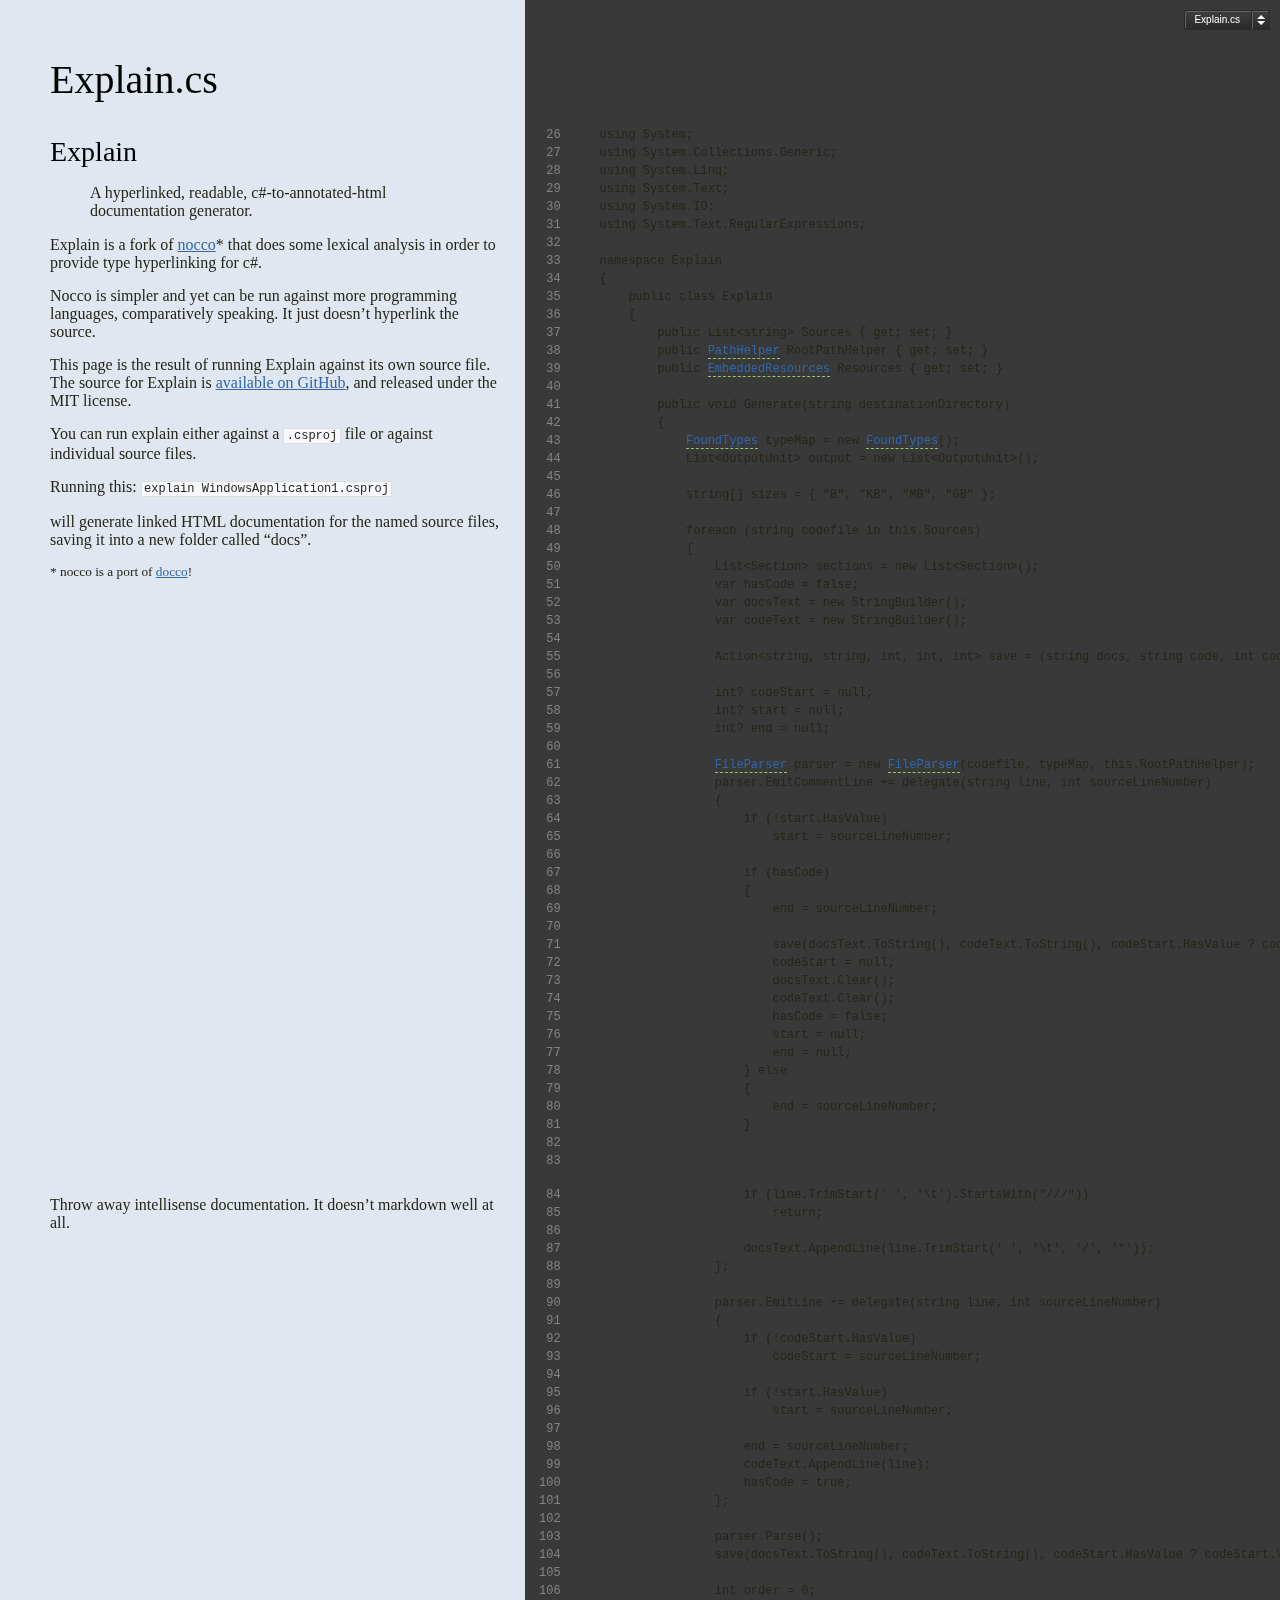
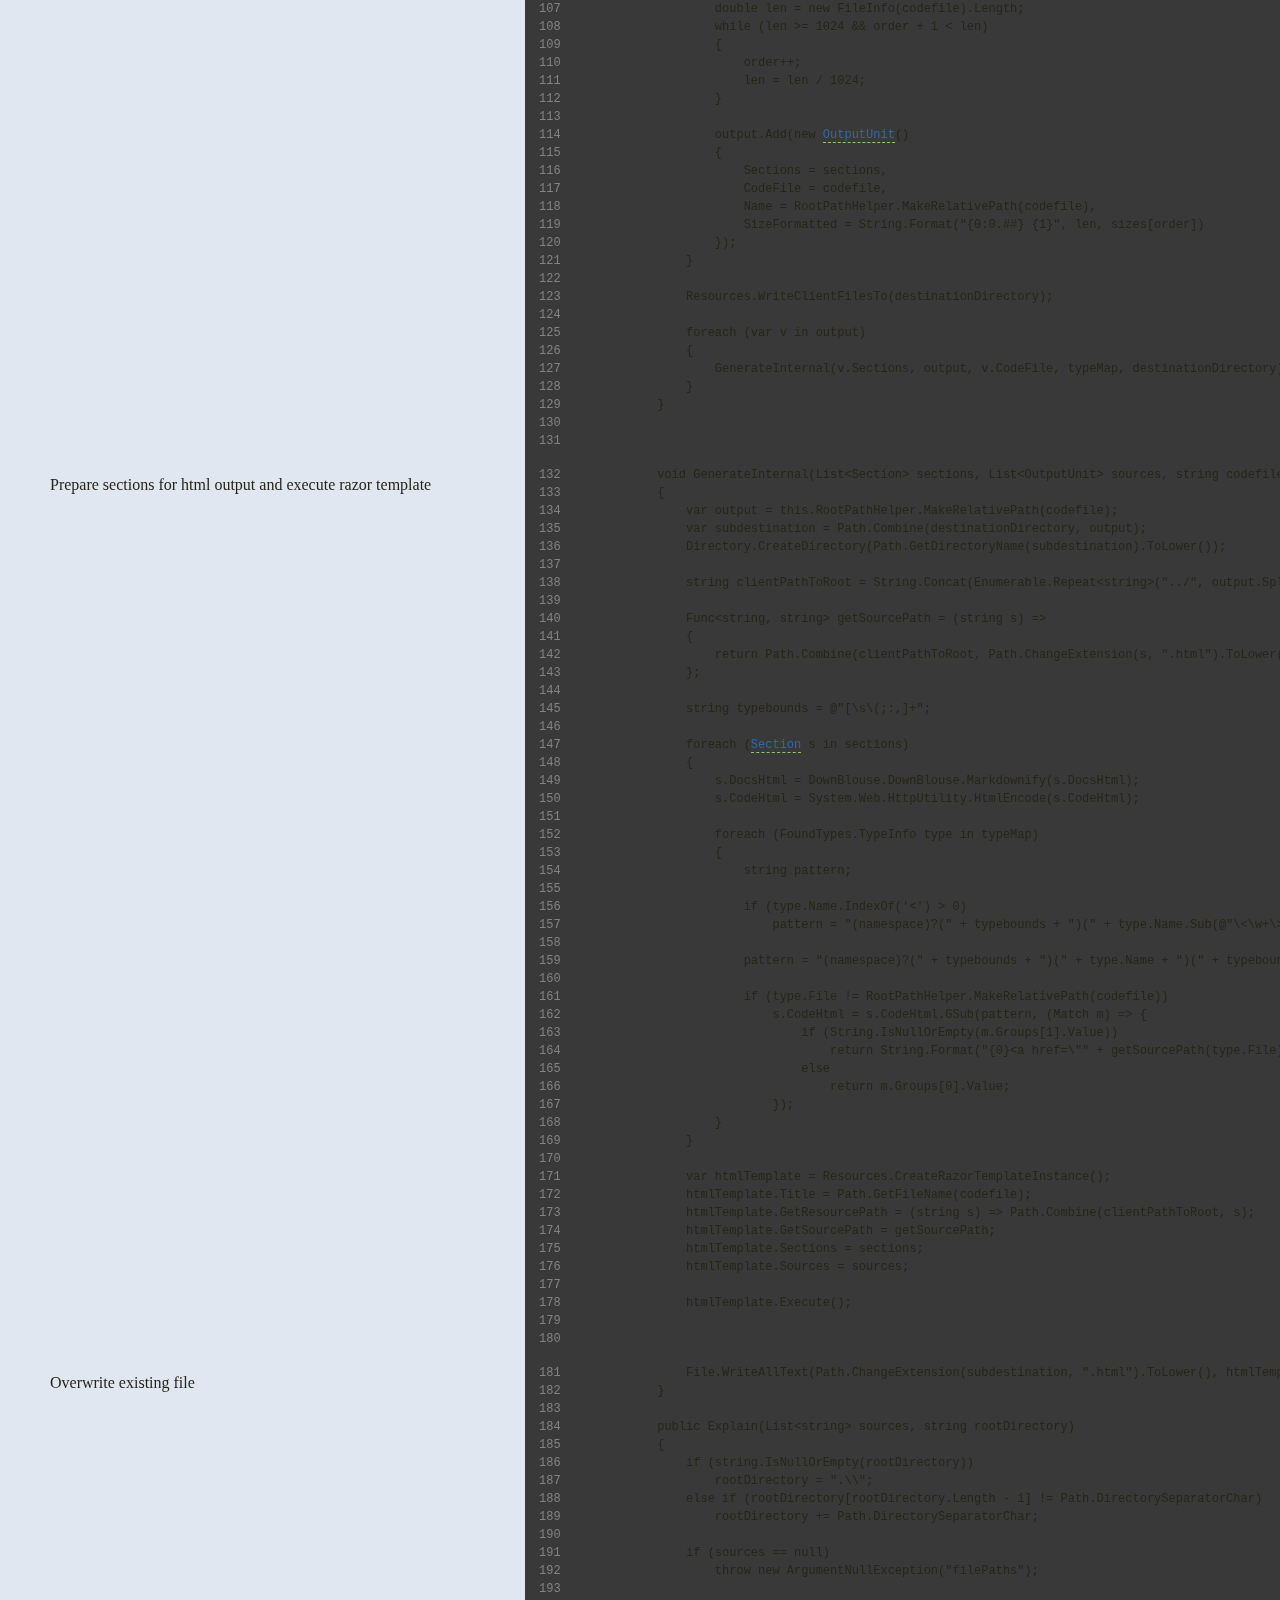
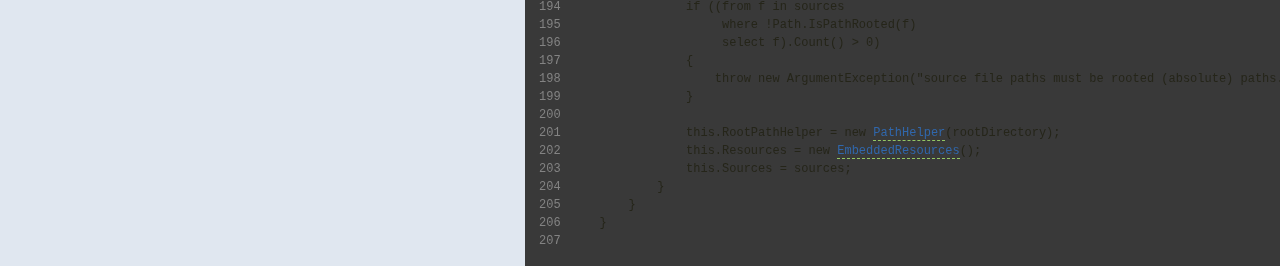
==== index.html @ 40a2d960 "rename myself in last commit" ====
<!DOCTYPE html />
<html>
<head>
	<title>Explain.cs</title>
	<meta http-equiv="content-type" content="text/html; charset=UTF-8" />
	<link href="explain.css" rel="stylesheet" media="all" type="text/css" />
	<script src="prettify.js" type="text/javascript"></script>
</head>
<body onload="prettyPrint()">
	<div id="container">
		<div id="background"></div>
			<div id="sources" class="dd">
				Explain.cs
                <div class="ddbtn"></div>
                <header></header>
                <nav>
                    <table border="0" cellspacing="0">
							<tr>
                                <td class="size">8.35 KB</td>
                                <td><a class="source" href="explain.html">
								    Explain.cs
							    </a></td>
                            </tr>
							<tr>
                                <td class="size">37.19 KB</td>
                                <td><a class="source" href="extensions/stringregexextensions.html">
								    Extensions\StringRegexExtensions.cs
							    </a></td>
                            </tr>
							<tr>
                                <td class="size">12.34 KB</td>
                                <td><a class="source" href="parser,lexer.html">
								    Parser,Lexer.cs
							    </a></td>
                            </tr>
							<tr>
                                <td class="size">898 B</td>
                                <td><a class="source" href="pathhelper.html">
								    PathHelper.cs
							    </a></td>
                            </tr>
							<tr>
                                <td class="size">3.16 KB</td>
                                <td><a class="source" href="program.html">
								    Program.cs
							    </a></td>
                            </tr>
							<tr>
                                <td class="size">1.46 KB</td>
                                <td><a class="source" href="properties/assemblyinfo.html">
								    Properties\AssemblyInfo.cs
							    </a></td>
                            </tr>
							<tr>
                                <td class="size">3.79 KB</td>
                                <td><a class="source" href="embeddedresources.html">
								    EmbeddedResources.cs
							    </a></td>
                            </tr>
							<tr>
                                <td class="size">506 B</td>
                                <td><a class="source" href="section.html">
								    Section.cs
							    </a></td>
                            </tr>
							<tr>
                                <td class="size">1.05 KB</td>
                                <td><a class="source" href="templatebase.html">
								    TemplateBase.cs
							    </a></td>
                            </tr>
							<tr>
                                <td class="size">1.3 KB</td>
                                <td><a class="source" href="typemap.html">
								    TypeMap.cs
							    </a></td>
                            </tr>
                    </table>
				</nav>
			</div>
		<table cellpadding="0" cellspacing="0">
			<thead>
				<tr>
					<th class="docs">
						<h1>Explain.cs</h1>
					</th>
                    <th class="lines"></th>
					<th class="code">&nbsp;</th>
				</tr>
			</thead>
			<tbody>
					<tr id="section_1">
						<td class="docs">
							<div class="pilwrap">
								<a class="pilcrow" href="#section_1">&#182;</a>
							</div>
							<h2>Explain</h2>
<blockquote>
<p>A hyperlinked, readable, c#-to-annotated-html documentation generator.</p>
</blockquote>
<p>Explain is a fork of <a href="http://dontangg.github.com/nocco/">nocco</a>* that does some lexical analysis in order to provide type hyperlinking for c#.</p>

<p>Nocco is simpler and yet can be run against more programming languages, comparatively speaking. It just doesn&rsquo;t hyperlink the source.</p>

<p>This page is the result of running Explain against its own source file. The source for Explain is <a href="https://github.com/brandonc/explain">available on GitHub</a>, and released under the MIT license.</p>

<p>You can run explain either against a <code>.csproj</code> file or against individual source files.</p>

<p>Running this: <code>explain WindowsApplication1.csproj</code></p>

<p>will generate linked HTML documentation for the named source files, saving it into a new folder called &ldquo;docs&rdquo;.</p>

<p><small>* nocco is a port of <a href="http://jashkenas.github.com/docco/">docco</a>!</small></p>

						</td>
                        <td class="lines">
26<br />
27<br />
28<br />
29<br />
30<br />
31<br />
32<br />
33<br />
34<br />
35<br />
36<br />
37<br />
38<br />
39<br />
40<br />
41<br />
42<br />
43<br />
44<br />
45<br />
46<br />
47<br />
48<br />
49<br />
50<br />
51<br />
52<br />
53<br />
54<br />
55<br />
56<br />
57<br />
58<br />
59<br />
60<br />
61<br />
62<br />
63<br />
64<br />
65<br />
66<br />
67<br />
68<br />
69<br />
70<br />
71<br />
72<br />
73<br />
74<br />
75<br />
76<br />
77<br />
78<br />
79<br />
80<br />
81<br />
82<br />
83<br />
                        </td>
						<td class="code">
							<pre><code class='prettyprint'>using System;
using System.Collections.Generic;
using System.Linq;
using System.Text;
using System.IO;
using System.Text.RegularExpressions;

namespace Explain
{
    public class Explain
    {
        public List&lt;string&gt; Sources { get; set; }
        public <a href="pathhelper.html">PathHelper</a> RootPathHelper { get; set; }
        public <a href="embeddedresources.html">EmbeddedResources</a> Resources { get; set; }

        public void Generate(string destinationDirectory)
        {
            <a href="typemap.html">FoundTypes</a> typeMap = new <a href="typemap.html">FoundTypes</a>();
            List&lt;OutputUnit&gt; output = new List&lt;OutputUnit&gt;();

            string[] sizes = { &quot;B&quot;, &quot;KB&quot;, &quot;MB&quot;, &quot;GB&quot; };

            foreach (string codefile in this.Sources)
            {
                List&lt;Section&gt; sections = new List&lt;Section&gt;();
                var hasCode = false;
                var docsText = new StringBuilder();
                var codeText = new StringBuilder();

                Action&lt;string, string, int, int, int&gt; save = (string docs, string code, int codeStartLine, int s, int e) =&gt; sections.Add(new <a href="section.html">Section</a>() { DocsHtml = docs, CodeHtml = code, CodeStartLine = codeStartLine, StartLine = s, EndLine = e });

                int? codeStart = null;
                int? start = null;
                int? end = null;

                <a href="parser,lexer.html">FileParser</a> parser = new <a href="parser,lexer.html">FileParser</a>(codefile, typeMap, this.RootPathHelper);
                parser.EmitCommentLine += delegate(string line, int sourceLineNumber)
                {
                    if (!start.HasValue)
                        start = sourceLineNumber;

                    if (hasCode)
                    {
                        end = sourceLineNumber;

                        save(docsText.ToString(), codeText.ToString(), codeStart.HasValue ? codeStart.Value : 1, start.Value, end.Value);
                        codeStart = null;
                        docsText.Clear();
                        codeText.Clear();
                        hasCode = false;
                        start = null;
                        end = null;
                    } else
                    {
                        end = sourceLineNumber;
                    }

</code></pre>
						</td>
					</tr>
					<tr id="section_2">
						<td class="docs">
							<div class="pilwrap">
								<a class="pilcrow" href="#section_2">&#182;</a>
							</div>
							<p>Throw away intellisense documentation. It doesn&rsquo;t markdown well at all.</p>

						</td>
                        <td class="lines">
84<br />
85<br />
86<br />
87<br />
88<br />
89<br />
90<br />
91<br />
92<br />
93<br />
94<br />
95<br />
96<br />
97<br />
98<br />
99<br />
100<br />
101<br />
102<br />
103<br />
104<br />
105<br />
106<br />
107<br />
108<br />
109<br />
110<br />
111<br />
112<br />
113<br />
114<br />
115<br />
116<br />
117<br />
118<br />
119<br />
120<br />
121<br />
122<br />
123<br />
124<br />
125<br />
126<br />
127<br />
128<br />
129<br />
130<br />
131<br />
                        </td>
						<td class="code">
							<pre><code class='prettyprint'>                    if (line.TrimStart(&#39; &#39;, &#39;\t&#39;).StartsWith(&quot;///&quot;))
                        return;

                    docsText.AppendLine(line.TrimStart(&#39; &#39;, &#39;\t&#39;, &#39;/&#39;, &#39;*&#39;));
                };

                parser.EmitLine += delegate(string line, int sourceLineNumber)
                {
                    if (!codeStart.HasValue)
                        codeStart = sourceLineNumber;

                    if (!start.HasValue)
                        start = sourceLineNumber;

                    end = sourceLineNumber;
                    codeText.AppendLine(line);
                    hasCode = true;
                };

                parser.Parse();
                save(docsText.ToString(), codeText.ToString(), codeStart.HasValue ? codeStart.Value : 0, start.Value, end.Value);

                int order = 0;
                double len = new FileInfo(codefile).Length;
                while (len &gt;= 1024 &amp;&amp; order + 1 &lt; len)
                {
                    order++;
                    len = len / 1024;
                }

                output.Add(new <a href="section.html">OutputUnit</a>()
                {
                    Sections = sections,
                    CodeFile = codefile,
                    Name = RootPathHelper.MakeRelativePath(codefile),
                    SizeFormatted = String.Format(&quot;{0:0.##} {1}&quot;, len, sizes[order])
                });
            }

            Resources.WriteClientFilesTo(destinationDirectory);

            foreach (var v in output)
            {
                GenerateInternal(v.Sections, output, v.CodeFile, typeMap, destinationDirectory);
            }
        }

</code></pre>
						</td>
					</tr>
					<tr id="section_3">
						<td class="docs">
							<div class="pilwrap">
								<a class="pilcrow" href="#section_3">&#182;</a>
							</div>
							<p>Prepare sections for html output and execute razor template</p>

						</td>
                        <td class="lines">
132<br />
133<br />
134<br />
135<br />
136<br />
137<br />
138<br />
139<br />
140<br />
141<br />
142<br />
143<br />
144<br />
145<br />
146<br />
147<br />
148<br />
149<br />
150<br />
151<br />
152<br />
153<br />
154<br />
155<br />
156<br />
157<br />
158<br />
159<br />
160<br />
161<br />
162<br />
163<br />
164<br />
165<br />
166<br />
167<br />
168<br />
169<br />
170<br />
171<br />
172<br />
173<br />
174<br />
175<br />
176<br />
177<br />
178<br />
179<br />
180<br />
                        </td>
						<td class="code">
							<pre><code class='prettyprint'>        void GenerateInternal(List&lt;Section&gt; sections, List&lt;OutputUnit&gt; sources, string codefile, <a href="typemap.html">FoundTypes</a> typeMap, string destinationDirectory)
        {
            var output = this.RootPathHelper.MakeRelativePath(codefile);
            var subdestination = Path.Combine(destinationDirectory, output);
            Directory.CreateDirectory(Path.GetDirectoryName(subdestination).ToLower());

            string clientPathToRoot = String.Concat(Enumerable.Repeat&lt;string&gt;(&quot;../&quot;, output.Split(Path.DirectorySeparatorChar).Length - 1));

            Func&lt;string, string&gt; getSourcePath = (string s) =&gt;
            {
                return Path.Combine(clientPathToRoot, Path.ChangeExtension(s, &quot;.html&quot;).ToLower()).Replace(Path.DirectorySeparatorChar, &#39;/&#39;);
            };

            string typebounds = @&quot;[\s\(;:,]+&quot;;

            foreach (<a href="section.html">Section</a> s in sections)
            {
                s.DocsHtml = DownBlouse.DownBlouse.Markdownify(s.DocsHtml);
                s.CodeHtml = System.Web.HttpUtility.HtmlEncode(s.CodeHtml);

                foreach (FoundTypes.TypeInfo type in typeMap)
                {
                    string pattern;

                    if (type.Name.IndexOf(&#39;&lt;&#39;) &gt; 0)
                        pattern = &quot;(namespace)?(&quot; + typebounds + &quot;)(&quot; + type.Name.Sub(@&quot;\&lt;\w+\&gt;&quot;, @&quot;&amp;lt;\w+&amp;gt;&quot;) + &quot;)(&quot; + typebounds + &quot;)&quot;;

                    pattern = &quot;(namespace)?(&quot; + typebounds + &quot;)(&quot; + type.Name + &quot;)(&quot; + typebounds + &quot;)&quot;;

                    if (type.File != RootPathHelper.MakeRelativePath(codefile))
                        s.CodeHtml = s.CodeHtml.GSub(pattern, (Match m) =&gt; {
                            if (String.IsNullOrEmpty(m.Groups[1].Value))
                                return String.Format(&quot;{0}&lt;a href=\&quot;&quot; + getSourcePath(type.File) + &quot;\&quot;&gt;{1}&lt;/a&gt;{2}&quot;, m.Groups[2].Value, m.Groups[3].Value, m.Groups[4].Value);
                            else
                                return m.Groups[0].Value;
                        });
                }
            }

            var htmlTemplate = Resources.CreateRazorTemplateInstance();
            htmlTemplate.Title = Path.GetFileName(codefile);
            htmlTemplate.GetResourcePath = (string s) =&gt; Path.Combine(clientPathToRoot, s);
            htmlTemplate.GetSourcePath = getSourcePath;
            htmlTemplate.Sections = sections;
            htmlTemplate.Sources = sources;

            htmlTemplate.Execute();

</code></pre>
						</td>
					</tr>
					<tr id="section_4">
						<td class="docs">
							<div class="pilwrap">
								<a class="pilcrow" href="#section_4">&#182;</a>
							</div>
							<p>Overwrite existing file</p>

						</td>
                        <td class="lines">
181<br />
182<br />
183<br />
184<br />
185<br />
186<br />
187<br />
188<br />
189<br />
190<br />
191<br />
192<br />
193<br />
194<br />
195<br />
196<br />
197<br />
198<br />
199<br />
200<br />
201<br />
202<br />
203<br />
204<br />
205<br />
206<br />
207<br />
                        </td>
						<td class="code">
							<pre><code class='prettyprint'>            File.WriteAllText(Path.ChangeExtension(subdestination, &quot;.html&quot;).ToLower(), htmlTemplate.Buffer.ToString());
        }

        public Explain(List&lt;string&gt; sources, string rootDirectory)
        {
            if (string.IsNullOrEmpty(rootDirectory))
                rootDirectory = &quot;.\\&quot;;
            else if (rootDirectory[rootDirectory.Length - 1] != Path.DirectorySeparatorChar)
                rootDirectory += Path.DirectorySeparatorChar;
            
            if (sources == null)
                throw new ArgumentNullException(&quot;filePaths&quot;);

            if ((from f in sources
                 where !Path.IsPathRooted(f)
                 select f).Count() &gt; 0)
            {
                throw new ArgumentException(&quot;source file paths must be rooted (absolute) paths.&quot;);
            }

            this.RootPathHelper = new <a href="pathhelper.html">PathHelper</a>(rootDirectory);
            this.Resources = new <a href="embeddedresources.html">EmbeddedResources</a>();
            this.Sources = sources;
        }
    }
}

</code></pre>
						</td>
					</tr>
			</tbody>
		</table>
	</div>
</body>
</html>
---- explain.css ----
/*--------------------- Layout and Typography ----------------------------*/
body {
  font-family: 'Bookman Old Style',Georgia,serif;
  font-size: 15px;
  line-height: 22px;
  color: #252519;
  margin: 0; padding: 0;
  background-color: #E0E7F0
}
a { 
  color: #3067ac;
}
a:visited {
  color: #261a3b;
}
  a:visited {
    color: #261a3b;
  }
p {
  margin: 0 0 15px 0;
}
h4, h5, h6 {
  color: #333;
  margin: 6px 0 6px 0;
  font-size: 13px;
}
  h2, h3 {
    margin: 0;
    color: #000;
    font-family: 'Droid Serif', Georgia, serif;
    font-size: 28px;
    line-height: 32px;
    font-weight: normal;
  }
    h1 {
      margin-top: 40px;
      margin-bottom: 15px;
      color: #000;
      font-family: 'Droid Serif', Georgia, serif;
      font-size: 40px;
      line-height: 60px;
      font-weight: normal;
    }
#container {
  position: relative;
}
#background {
  position: fixed;
  top: 0; left: 524px; right: 0; bottom: 0;
  background: #393939;
  border-left: 1px solid #e5e5ee;
  z-index: -1;
}
#sources {
    position: fixed;
    top: 10px;
    right: 10px;
}

#sources ul {
    margin: 0;
    padding: 0;
}

#sources li {
    list-style-type: none;
    margin: 0;
}

#sources header {
  width: 100%;
  height: 7px;
  background: transparent url('[data-uri]') no-repeat scroll right 1px;
  position: absolute;
  right: 2px;
  top: 17px;
  z-index: 2;
  display: none;
}

#sources nav {
    position: absolute;
    top: 23px;
    right: -4px;
    background: #2c2c2c;
    margin: 0 auto;
    /* border-radius */
    -webkit-border-radius: 3px;
    -moz-border-radius: 3px;
    border-radius: 3px;
    /* box-shadow */
    -webkit-box-shadow: rgba(0,0,0,0.2) 0px 1px 3px;
    -moz-box-shadow: rgba(0,0,0,0.2) 0px 1px 3px;
    box-shadow: rgba(0,0,0,0.2) 0px 1px 3px;
    border-width: 1px 0 0 1px;
    border-style: solid;
    border-color: #626262;
    z-index: 1; 
}

#sources nav table {
  width: 100%;
  border: solid 4px #4e4e4e;
  -webkit-border-radius: 2px;
  -moz-border-radius: 2px;
  border-radius: 2px;
  font: normal 12px/29px Arial;
}

#sources nav table a {
  color: #cacaca;
  text-decoration: none;
  display: block;
  width: 100%;
  height: 29px;
}

#sources nav tr:hover a {
  color: #fff;
}

#sources nav tr:hover td.size {
  color: #fff;
}

#sources nav tr:first-child td {
  border-top: none;
}

#sources nav td {
  padding: 5px;
  margin: 0;
  border-top: 1px solid #383838;
  vertical-align: bottom;
  padding: 0 10px;
  background: transparent url('[data-uri]') no-repeat scroll right top;
  overflow: hidden;
}

#sources nav td.size {
  font: normal 10px/25px 'Courier New';
  color: #777;
  text-align: right;
  vertical-align: bottom;
  padding: 0 0 0 10px;
  background:url('[data-uri]') no-repeat scroll left top;
  overflow: hidden;
  white-space: nowrap;
}

.dd {
    background-image: url('[data-uri]');
    background-repeat: no-repeat;
    height: 20px;
    padding: 0 30px 0 10px;
    font: normal 10px/20px Arial,sans-serif;
    color: white;
    cursor: pointer; 
}

#sources:hover nav, #sources:hover header {
    display: block !important;
}

.ddbtn {
    width: 19px;
    height: 20px;
    background-image: url('[data-uri]');
    background-repeat: no-repeat;
    margin: 0 0 0 10px;
    position: absolute;
    right: 0;
    top: 0;
}

.dd nav {
    display: none;
}

#jump_to, #jump_page {
  background: #66747B;
  -webkit-box-shadow: 0 0 15px #777; -moz-box-shadow: 0 0 15px #777;
  -webkit-border-bottom-left-radius: 4px; -moz-border-radius-bottomleft: 4px;
  font: 10px sans-serif;
  text-transform: uppercase;
  cursor: pointer;
  text-align: right;
}
#jump_to, #jump_wrapper {
  position: fixed;
  right: 0; top: 0;
  padding: 5px 10px;
}
  #jump_wrapper {
    padding: 0;
    display: none;
  }
    #jump_to:hover #jump_wrapper {
      display: block;
    }
    #jump_page {
      padding: 5px 0 3px;
      margin: 0 0 25px 25px;
    }
      #jump_page .source {
        display: block;
        padding: 5px 10px;
        text-decoration: none;
        border-top: 1px solid #393939;
      }
        #jump_page .source:hover {
          background: #586f8b;
          color: #fff;
        }
        #jump_page .source:first-child {
        }
        #jump_page a {
            color: black;
        }
table td {
  border: 0;
  outline: 0;
}
  td.docs, th.docs {
    max-width: 450px;
    min-width: 450px;
    min-height: 5px;
    padding: 10px 25px 1px 50px;
    overflow-x: hidden;
    vertical-align: top;
    text-align: left;
  }
    .docs pre {
      margin: 15px 0 15px;
      padding-left: 15px;
    }
    .docs p tt, .docs p code {
      background: #f8f8ff;
      border: 1px solid #dedede;
      font-size: 12px;
      padding: 0 0.2em;
    }
    .pilwrap {
      position: relative;
    }
      .pilcrow {
        font: 12px Arial;
        text-decoration: none;
        color: #454545;
        position: absolute;
        top: 6px; left: -20px;
        padding: 1px 2px;
        opacity: 0;
        -webkit-transition: opacity 0.2s linear;
        background: url('[data-uri]') no-repeat scroll 0 0;
        width: 11px;
        height: 11px;
        text-indent: -999px;
      }
        td.docs:hover .pilcrow {
          opacity: 1;
        }
  td.lines {
    width: auto;
    text-align: right;
    font-family: Menlo, Monaco, Consolas, "Lucida Console", monospace;
    font-size: 12px; line-height: 18px;
    color: #838383;
    padding: 0 14px 16px 14px;
    background-color: #393939;
  }
  td.code, th.code {
    padding: 0 15px 16px 25px;
    width: 100%;
    vertical-align: top;
    background: #393939;
  }
  th.lines {
      background-color: #393939;
  }
  td.code a, th.code a 
  {
      text-decoration: none;
      border-bottom: 1px dashed #93C763;
  }
  td.code a:hover, th.code a:hover {
      color: #93C763;
  }
    pre, tt, code {
      font-size: 12px; line-height: 18px;
      font-family: Menlo, Monaco, Consolas, "Lucida Console", monospace;
      margin: 0; padding: 0;
    }

/*---------------------- Prettify Syntax Highlighting -----------------------------*/
/*
 * Derived from einaros's Sons of Obsidian theme at
 * http://studiostyl.es/schemes/son-of-obsidian by
 * Alex Ford of CodeTunnel:
 * http://CodeTunnel.com/blog/post/71/google-code-prettify-obsidian-theme
 */

.str
{
    color: #EC7600;
}
.kwd
{
    color: #93C763;
}
.com
{
    color: #66747B;
}
.typ
{
    color: #678CB1;
}
.lit
{
    color: #FACD22;
}
.pun
{
    color: #F1F2F3;
}
.pln
{
    color: #F1F2F3;
}
.tag
{
    color: #8AC763;
}
.atn
{
    color: #E0E2E4;
}
.atv
{
    color: #EC7600;
}
.dec
{
    color: purple;
}
pre.prettyprint
{
    border: 0px solid #888;
}
ol.linenums
{
    margin-top: 0;
    margin-bottom: 0;
}
.prettyprint {
    background: #393939;
}
li.L0, li.L1, li.L2, li.L3, li.L4, li.L5, li.L6, li.L7, li.L8, li.L9
{
    color: #555;
}
li.L1, li.L3, li.L5, li.L7, li.L9 {
    background: #111;
}
@media print
{
    .str
    {
        color: #060;
    }
    .kwd
    {
        color: #006;
        font-weight: bold;
    }
    .com
    {
        color: #600;
        font-style: italic;
    }
    .typ
    {
        color: #404;
        font-weight: bold;
    }
    .lit
    {
        color: #044;
    }
    .pun
    {
        color: #440;
    }
    .pln
    {
        color: #000;
    }
    .tag
    {
        color: #006;
        font-weight: bold;
    }
    .atn
    {
        color: #404;
    }
    .atv
    {
        color: #060;
    }
}
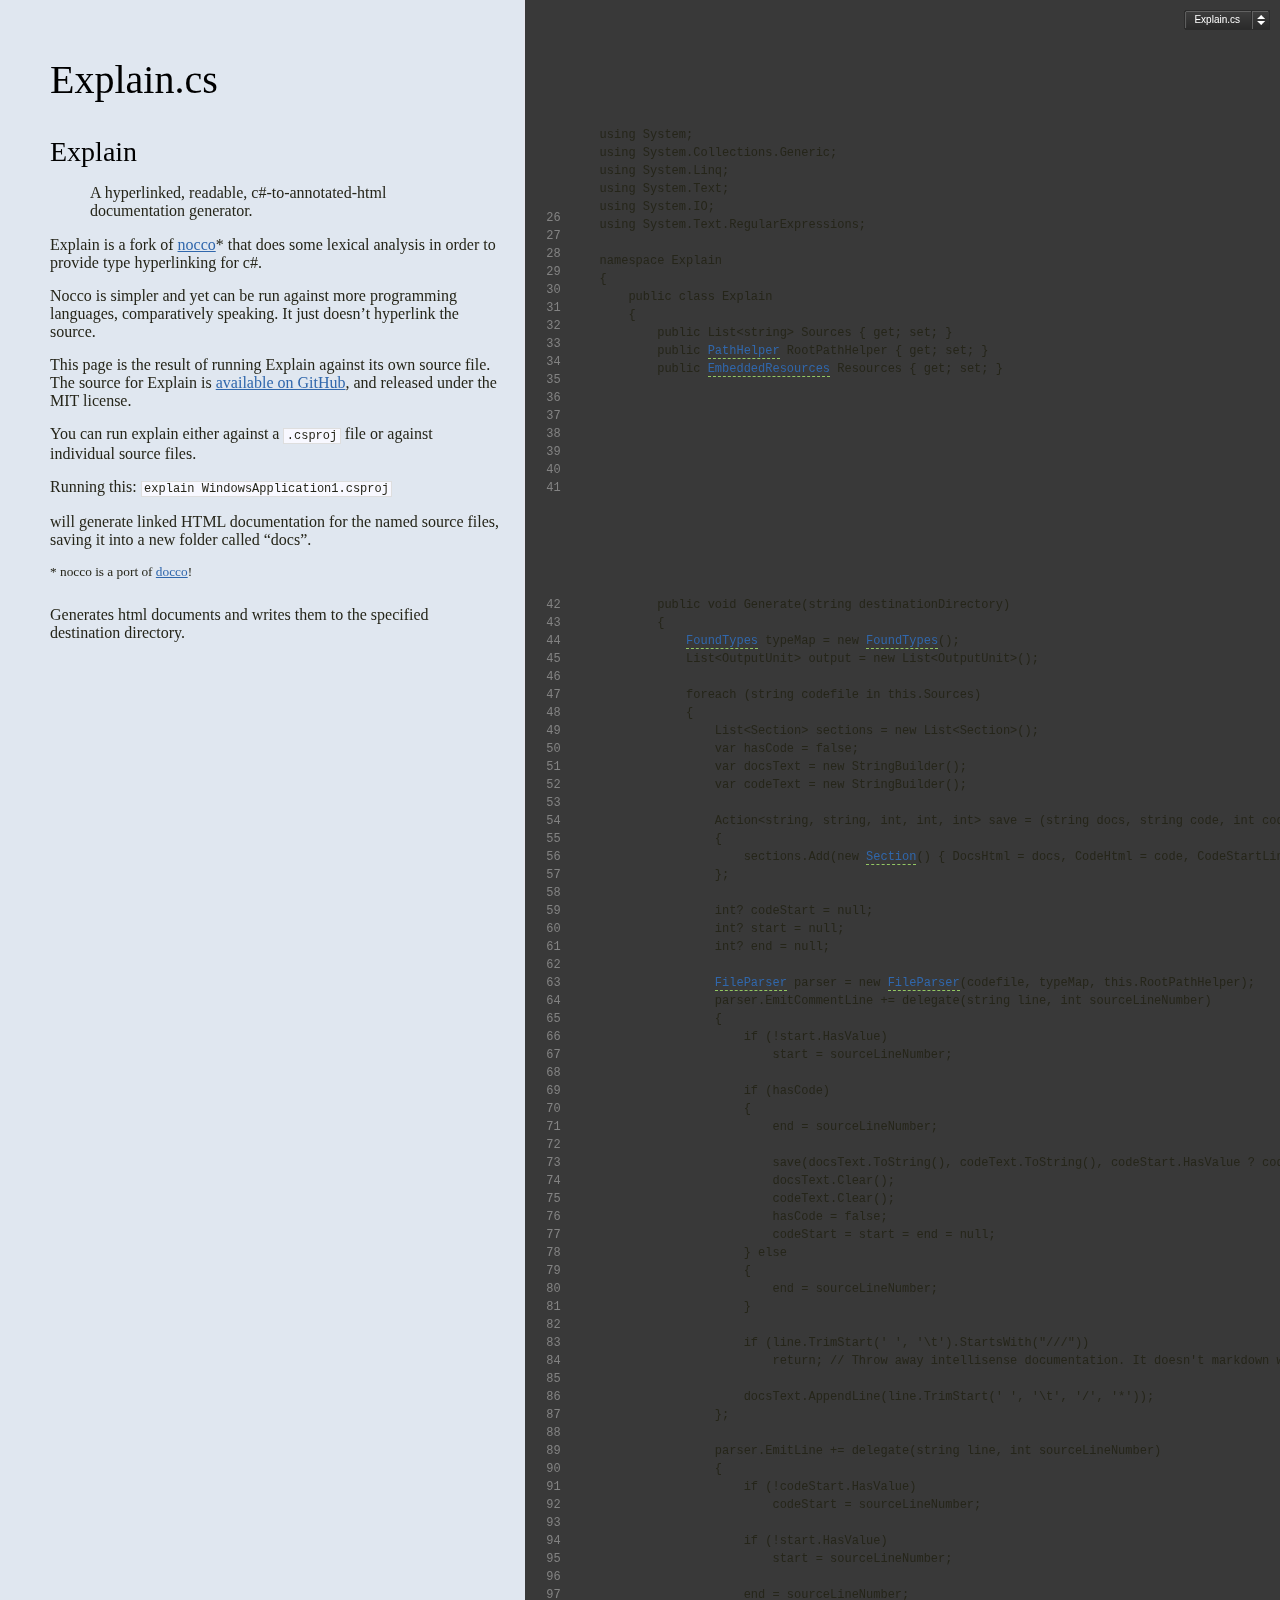
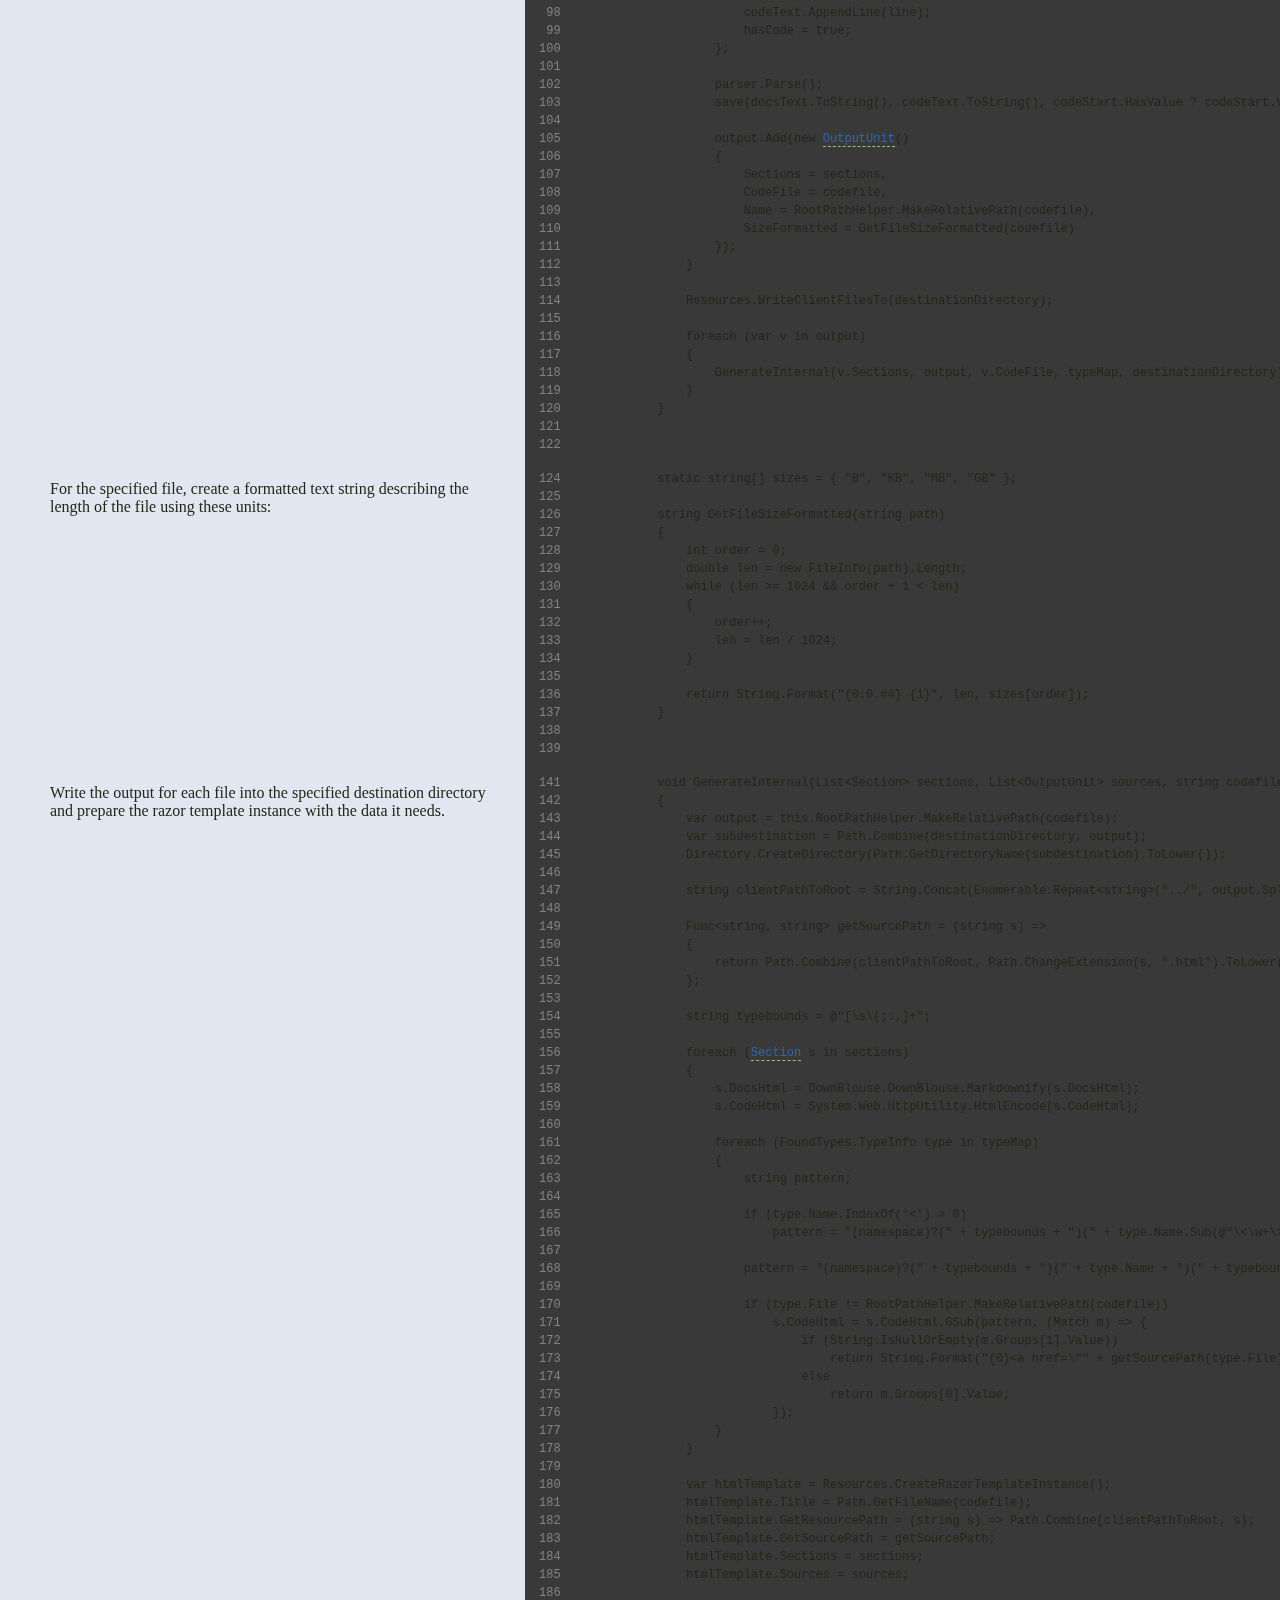
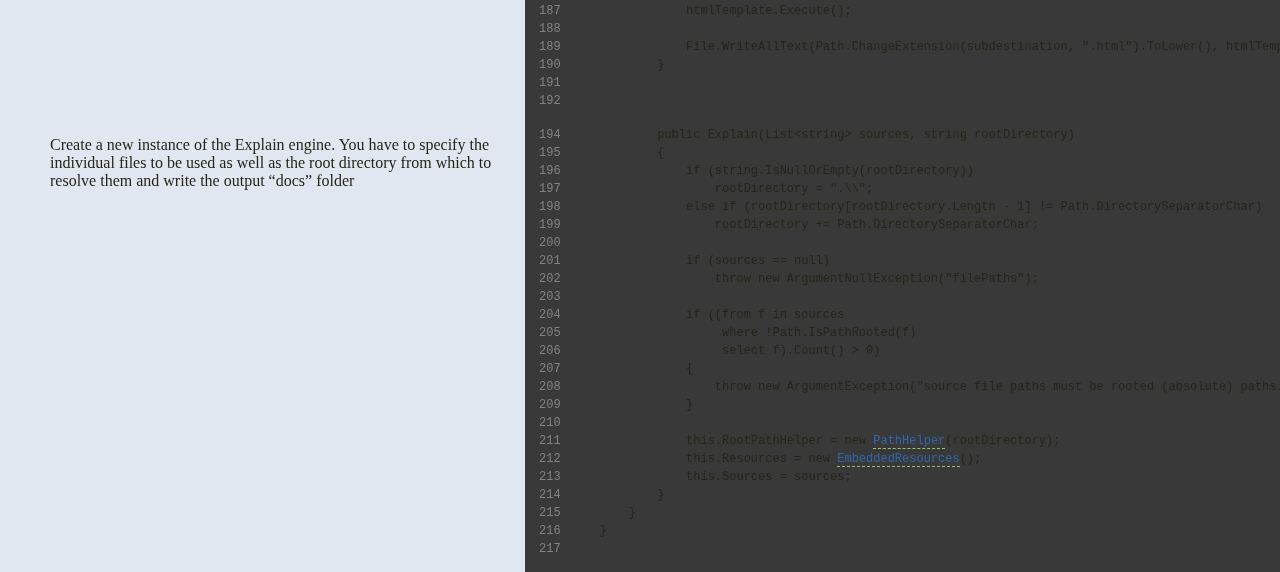
==== commit c6075fd8: "redoc source" ====
--- a/index.html
+++ b/index.html
@@ -16,7 +16,7 @@
                 <nav>
                     <table border="0" cellspacing="0">
 							<tr>
-                                <td class="size">8.35 KB</td>
+                                <td class="size">8.92 KB</td>
                                 <td><a class="source" href="explain.html">
 								    Explain.cs
 							    </a></td>
@@ -28,19 +28,25 @@
 							    </a></td>
                             </tr>
 							<tr>
-                                <td class="size">12.34 KB</td>
+                                <td class="size">1.76 KB</td>
+                                <td><a class="source" href="foundtypes.html">
+								    FoundTypes.cs
+							    </a></td>
+                            </tr>
+							<tr>
+                                <td class="size">12.6 KB</td>
                                 <td><a class="source" href="parser,lexer.html">
 								    Parser,Lexer.cs
 							    </a></td>
                             </tr>
 							<tr>
-                                <td class="size">898 B</td>
+                                <td class="size">1.02 KB</td>
                                 <td><a class="source" href="pathhelper.html">
 								    PathHelper.cs
 							    </a></td>
                             </tr>
 							<tr>
-                                <td class="size">3.16 KB</td>
+                                <td class="size">3.27 KB</td>
                                 <td><a class="source" href="program.html">
 								    Program.cs
 							    </a></td>
@@ -52,27 +58,21 @@
 							    </a></td>
                             </tr>
 							<tr>
-                                <td class="size">3.79 KB</td>
+                                <td class="size">4.17 KB</td>
                                 <td><a class="source" href="embeddedresources.html">
 								    EmbeddedResources.cs
 							    </a></td>
                             </tr>
 							<tr>
-                                <td class="size">506 B</td>
+                                <td class="size">645 B</td>
                                 <td><a class="source" href="section.html">
 								    Section.cs
 							    </a></td>
                             </tr>
 							<tr>
-                                <td class="size">1.05 KB</td>
+                                <td class="size">1.19 KB</td>
                                 <td><a class="source" href="templatebase.html">
 								    TemplateBase.cs
-							    </a></td>
-                            </tr>
-							<tr>
-                                <td class="size">1.3 KB</td>
-                                <td><a class="source" href="typemap.html">
-								    TypeMap.cs
 							    </a></td>
                             </tr>
                     </table>
@@ -130,6 +130,35 @@
 39<br />
 40<br />
 41<br />
+                        </td>
+						<td class="code">
+							<pre><code class='prettyprint'>using System;
+using System.Collections.Generic;
+using System.Linq;
+using System.Text;
+using System.IO;
+using System.Text.RegularExpressions;
+
+namespace Explain
+{
+    public class Explain
+    {
+        public List&lt;string&gt; Sources { get; set; }
+        public <a href="pathhelper.html">PathHelper</a> RootPathHelper { get; set; }
+        public <a href="embeddedresources.html">EmbeddedResources</a> Resources { get; set; }
+
+</code></pre>
+						</td>
+					</tr>
+					<tr id="section_2">
+						<td class="docs">
+							<div class="pilwrap">
+								<a class="pilcrow" href="#section_2">&#182;</a>
+							</div>
+							<p>Generates html documents and writes them to the specified destination directory.</p>
+
+						</td>
+                        <td class="lines">
 42<br />
 43<br />
 44<br />
@@ -172,77 +201,6 @@
 81<br />
 82<br />
 83<br />
-                        </td>
-						<td class="code">
-							<pre><code class='prettyprint'>using System;
-using System.Collections.Generic;
-using System.Linq;
-using System.Text;
-using System.IO;
-using System.Text.RegularExpressions;
-
-namespace Explain
-{
-    public class Explain
-    {
-        public List&lt;string&gt; Sources { get; set; }
-        public <a href="pathhelper.html">PathHelper</a> RootPathHelper { get; set; }
-        public <a href="embeddedresources.html">EmbeddedResources</a> Resources { get; set; }
-
-        public void Generate(string destinationDirectory)
-        {
-            <a href="typemap.html">FoundTypes</a> typeMap = new <a href="typemap.html">FoundTypes</a>();
-            List&lt;OutputUnit&gt; output = new List&lt;OutputUnit&gt;();
-
-            string[] sizes = { &quot;B&quot;, &quot;KB&quot;, &quot;MB&quot;, &quot;GB&quot; };
-
-            foreach (string codefile in this.Sources)
-            {
-                List&lt;Section&gt; sections = new List&lt;Section&gt;();
-                var hasCode = false;
-                var docsText = new StringBuilder();
-                var codeText = new StringBuilder();
-
-                Action&lt;string, string, int, int, int&gt; save = (string docs, string code, int codeStartLine, int s, int e) =&gt; sections.Add(new <a href="section.html">Section</a>() { DocsHtml = docs, CodeHtml = code, CodeStartLine = codeStartLine, StartLine = s, EndLine = e });
-
-                int? codeStart = null;
-                int? start = null;
-                int? end = null;
-
-                <a href="parser,lexer.html">FileParser</a> parser = new <a href="parser,lexer.html">FileParser</a>(codefile, typeMap, this.RootPathHelper);
-                parser.EmitCommentLine += delegate(string line, int sourceLineNumber)
-                {
-                    if (!start.HasValue)
-                        start = sourceLineNumber;
-
-                    if (hasCode)
-                    {
-                        end = sourceLineNumber;
-
-                        save(docsText.ToString(), codeText.ToString(), codeStart.HasValue ? codeStart.Value : 1, start.Value, end.Value);
-                        codeStart = null;
-                        docsText.Clear();
-                        codeText.Clear();
-                        hasCode = false;
-                        start = null;
-                        end = null;
-                    } else
-                    {
-                        end = sourceLineNumber;
-                    }
-
-</code></pre>
-						</td>
-					</tr>
-					<tr id="section_2">
-						<td class="docs">
-							<div class="pilwrap">
-								<a class="pilcrow" href="#section_2">&#182;</a>
-							</div>
-							<p>Throw away intellisense documentation. It doesn&rsquo;t markdown well at all.</p>
-
-						</td>
-                        <td class="lines">
 84<br />
 85<br />
 86<br />
@@ -282,7 +240,101 @@
 120<br />
 121<br />
 122<br />
-123<br />
+                        </td>
+						<td class="code">
+							<pre><code class='prettyprint'>        public void Generate(string destinationDirectory)
+        {
+            <a href="foundtypes.html">FoundTypes</a> typeMap = new <a href="foundtypes.html">FoundTypes</a>();
+            List&lt;OutputUnit&gt; output = new List&lt;OutputUnit&gt;();
+
+            foreach (string codefile in this.Sources)
+            {
+                List&lt;Section&gt; sections = new List&lt;Section&gt;();
+                var hasCode = false;
+                var docsText = new StringBuilder();
+                var codeText = new StringBuilder();
+
+                Action&lt;string, string, int, int, int&gt; save = (string docs, string code, int codeStartLine, int s, int e) =&gt;
+                {
+                    sections.Add(new <a href="section.html">Section</a>() { DocsHtml = docs, CodeHtml = code, CodeStartLine = codeStartLine, StartLine = s, EndLine = e });
+                };
+
+                int? codeStart = null;
+                int? start = null;
+                int? end = null;
+
+                <a href="parser,lexer.html">FileParser</a> parser = new <a href="parser,lexer.html">FileParser</a>(codefile, typeMap, this.RootPathHelper);
+                parser.EmitCommentLine += delegate(string line, int sourceLineNumber)
+                {
+                    if (!start.HasValue)
+                        start = sourceLineNumber;
+
+                    if (hasCode)
+                    {
+                        end = sourceLineNumber;
+
+                        save(docsText.ToString(), codeText.ToString(), codeStart.HasValue ? codeStart.Value : 1, start.Value, end.Value);
+                        docsText.Clear();
+                        codeText.Clear();
+                        hasCode = false;
+                        codeStart = start = end = null;
+                    } else
+                    {
+                        end = sourceLineNumber;
+                    }
+
+                    if (line.TrimStart(&#39; &#39;, &#39;\t&#39;).StartsWith(&quot;///&quot;))
+                        return; // Throw away intellisense documentation. It doesn&#39;t markdown well at all.
+
+                    docsText.AppendLine(line.TrimStart(&#39; &#39;, &#39;\t&#39;, &#39;/&#39;, &#39;*&#39;));
+                };
+
+                parser.EmitLine += delegate(string line, int sourceLineNumber)
+                {
+                    if (!codeStart.HasValue)
+                        codeStart = sourceLineNumber;
+
+                    if (!start.HasValue)
+                        start = sourceLineNumber;
+
+                    end = sourceLineNumber;
+                    codeText.AppendLine(line);
+                    hasCode = true;
+                };
+
+                parser.Parse();
+                save(docsText.ToString(), codeText.ToString(), codeStart.HasValue ? codeStart.Value : 0, start.Value, end.Value);
+
+                output.Add(new <a href="section.html">OutputUnit</a>()
+                {
+                    Sections = sections,
+                    CodeFile = codefile,
+                    Name = RootPathHelper.MakeRelativePath(codefile),
+                    SizeFormatted = GetFileSizeFormatted(codefile)
+                });
+            }
+
+            Resources.WriteClientFilesTo(destinationDirectory);
+
+            foreach (var v in output)
+            {
+                GenerateInternal(v.Sections, output, v.CodeFile, typeMap, destinationDirectory);
+            }
+        }
+
+</code></pre>
+						</td>
+					</tr>
+					<tr id="section_3">
+						<td class="docs">
+							<div class="pilwrap">
+								<a class="pilcrow" href="#section_3">&#182;</a>
+							</div>
+							<p>For the specified file, create a formatted text string describing the
+length of the file using these units:</p>
+
+						</td>
+                        <td class="lines">
 124<br />
 125<br />
 126<br />
@@ -291,67 +343,6 @@
 129<br />
 130<br />
 131<br />
-                        </td>
-						<td class="code">
-							<pre><code class='prettyprint'>                    if (line.TrimStart(&#39; &#39;, &#39;\t&#39;).StartsWith(&quot;///&quot;))
-                        return;
-
-                    docsText.AppendLine(line.TrimStart(&#39; &#39;, &#39;\t&#39;, &#39;/&#39;, &#39;*&#39;));
-                };
-
-                parser.EmitLine += delegate(string line, int sourceLineNumber)
-                {
-                    if (!codeStart.HasValue)
-                        codeStart = sourceLineNumber;
-
-                    if (!start.HasValue)
-                        start = sourceLineNumber;
-
-                    end = sourceLineNumber;
-                    codeText.AppendLine(line);
-                    hasCode = true;
-                };
-
-                parser.Parse();
-                save(docsText.ToString(), codeText.ToString(), codeStart.HasValue ? codeStart.Value : 0, start.Value, end.Value);
-
-                int order = 0;
-                double len = new FileInfo(codefile).Length;
-                while (len &gt;= 1024 &amp;&amp; order + 1 &lt; len)
-                {
-                    order++;
-                    len = len / 1024;
-                }
-
-                output.Add(new <a href="section.html">OutputUnit</a>()
-                {
-                    Sections = sections,
-                    CodeFile = codefile,
-                    Name = RootPathHelper.MakeRelativePath(codefile),
-                    SizeFormatted = String.Format(&quot;{0:0.##} {1}&quot;, len, sizes[order])
-                });
-            }
-
-            Resources.WriteClientFilesTo(destinationDirectory);
-
-            foreach (var v in output)
-            {
-                GenerateInternal(v.Sections, output, v.CodeFile, typeMap, destinationDirectory);
-            }
-        }
-
-</code></pre>
-						</td>
-					</tr>
-					<tr id="section_3">
-						<td class="docs">
-							<div class="pilwrap">
-								<a class="pilcrow" href="#section_3">&#182;</a>
-							</div>
-							<p>Prepare sections for html output and execute razor template</p>
-
-						</td>
-                        <td class="lines">
 132<br />
 133<br />
 134<br />
@@ -360,7 +351,36 @@
 137<br />
 138<br />
 139<br />
-140<br />
+                        </td>
+						<td class="code">
+							<pre><code class='prettyprint'>        static string[] sizes = { &quot;B&quot;, &quot;KB&quot;, &quot;MB&quot;, &quot;GB&quot; };
+
+        string GetFileSizeFormatted(string path)
+        {
+            int order = 0;
+            double len = new FileInfo(path).Length;
+            while (len &gt;= 1024 &amp;&amp; order + 1 &lt; len)
+            {
+                order++;
+                len = len / 1024;
+            }
+
+            return String.Format(&quot;{0:0.##} {1}&quot;, len, sizes[order]);
+        }
+
+</code></pre>
+						</td>
+					</tr>
+					<tr id="section_4">
+						<td class="docs">
+							<div class="pilwrap">
+								<a class="pilcrow" href="#section_4">&#182;</a>
+							</div>
+							<p>Write the output for each file into the specified destination directory
+and prepare the razor template instance with the data it needs.</p>
+
+						</td>
+                        <td class="lines">
 141<br />
 142<br />
 143<br />
@@ -401,68 +421,6 @@
 178<br />
 179<br />
 180<br />
-                        </td>
-						<td class="code">
-							<pre><code class='prettyprint'>        void GenerateInternal(List&lt;Section&gt; sections, List&lt;OutputUnit&gt; sources, string codefile, <a href="typemap.html">FoundTypes</a> typeMap, string destinationDirectory)
-        {
-            var output = this.RootPathHelper.MakeRelativePath(codefile);
-            var subdestination = Path.Combine(destinationDirectory, output);
-            Directory.CreateDirectory(Path.GetDirectoryName(subdestination).ToLower());
-
-            string clientPathToRoot = String.Concat(Enumerable.Repeat&lt;string&gt;(&quot;../&quot;, output.Split(Path.DirectorySeparatorChar).Length - 1));
-
-            Func&lt;string, string&gt; getSourcePath = (string s) =&gt;
-            {
-                return Path.Combine(clientPathToRoot, Path.ChangeExtension(s, &quot;.html&quot;).ToLower()).Replace(Path.DirectorySeparatorChar, &#39;/&#39;);
-            };
-
-            string typebounds = @&quot;[\s\(;:,]+&quot;;
-
-            foreach (<a href="section.html">Section</a> s in sections)
-            {
-                s.DocsHtml = DownBlouse.DownBlouse.Markdownify(s.DocsHtml);
-                s.CodeHtml = System.Web.HttpUtility.HtmlEncode(s.CodeHtml);
-
-                foreach (FoundTypes.TypeInfo type in typeMap)
-                {
-                    string pattern;
-
-                    if (type.Name.IndexOf(&#39;&lt;&#39;) &gt; 0)
-                        pattern = &quot;(namespace)?(&quot; + typebounds + &quot;)(&quot; + type.Name.Sub(@&quot;\&lt;\w+\&gt;&quot;, @&quot;&amp;lt;\w+&amp;gt;&quot;) + &quot;)(&quot; + typebounds + &quot;)&quot;;
-
-                    pattern = &quot;(namespace)?(&quot; + typebounds + &quot;)(&quot; + type.Name + &quot;)(&quot; + typebounds + &quot;)&quot;;
-
-                    if (type.File != RootPathHelper.MakeRelativePath(codefile))
-                        s.CodeHtml = s.CodeHtml.GSub(pattern, (Match m) =&gt; {
-                            if (String.IsNullOrEmpty(m.Groups[1].Value))
-                                return String.Format(&quot;{0}&lt;a href=\&quot;&quot; + getSourcePath(type.File) + &quot;\&quot;&gt;{1}&lt;/a&gt;{2}&quot;, m.Groups[2].Value, m.Groups[3].Value, m.Groups[4].Value);
-                            else
-                                return m.Groups[0].Value;
-                        });
-                }
-            }
-
-            var htmlTemplate = Resources.CreateRazorTemplateInstance();
-            htmlTemplate.Title = Path.GetFileName(codefile);
-            htmlTemplate.GetResourcePath = (string s) =&gt; Path.Combine(clientPathToRoot, s);
-            htmlTemplate.GetSourcePath = getSourcePath;
-            htmlTemplate.Sections = sections;
-            htmlTemplate.Sources = sources;
-
-            htmlTemplate.Execute();
-
-</code></pre>
-						</td>
-					</tr>
-					<tr id="section_4">
-						<td class="docs">
-							<div class="pilwrap">
-								<a class="pilcrow" href="#section_4">&#182;</a>
-							</div>
-							<p>Overwrite existing file</p>
-
-						</td>
-                        <td class="lines">
 181<br />
 182<br />
 183<br />
@@ -475,7 +433,72 @@
 190<br />
 191<br />
 192<br />
-193<br />
+                        </td>
+						<td class="code">
+							<pre><code class='prettyprint'>        void GenerateInternal(List&lt;Section&gt; sections, List&lt;OutputUnit&gt; sources, string codefile, <a href="foundtypes.html">FoundTypes</a> typeMap, string destinationDirectory)
+        {
+            var output = this.RootPathHelper.MakeRelativePath(codefile);
+            var subdestination = Path.Combine(destinationDirectory, output);
+            Directory.CreateDirectory(Path.GetDirectoryName(subdestination).ToLower());
+
+            string clientPathToRoot = String.Concat(Enumerable.Repeat&lt;string&gt;(&quot;../&quot;, output.Split(Path.DirectorySeparatorChar).Length - 1));
+
+            Func&lt;string, string&gt; getSourcePath = (string s) =&gt;
+            {
+                return Path.Combine(clientPathToRoot, Path.ChangeExtension(s, &quot;.html&quot;).ToLower()).Replace(Path.DirectorySeparatorChar, &#39;/&#39;);
+            };
+
+            string typebounds = @&quot;[\s\(;:,]+&quot;;
+
+            foreach (<a href="section.html">Section</a> s in sections)
+            {
+                s.DocsHtml = DownBlouse.DownBlouse.Markdownify(s.DocsHtml);
+                s.CodeHtml = System.Web.HttpUtility.HtmlEncode(s.CodeHtml);
+
+                foreach (FoundTypes.TypeInfo type in typeMap)
+                {
+                    string pattern;
+
+                    if (type.Name.IndexOf(&#39;&lt;&#39;) &gt; 0)
+                        pattern = &quot;(namespace)?(&quot; + typebounds + &quot;)(&quot; + type.Name.Sub(@&quot;\&lt;\w+\&gt;&quot;, @&quot;&amp;lt;\w+&amp;gt;&quot;) + &quot;)(&quot; + typebounds + &quot;)&quot;;
+
+                    pattern = &quot;(namespace)?(&quot; + typebounds + &quot;)(&quot; + type.Name + &quot;)(&quot; + typebounds + &quot;)&quot;;
+
+                    if (type.File != RootPathHelper.MakeRelativePath(codefile))
+                        s.CodeHtml = s.CodeHtml.GSub(pattern, (Match m) =&gt; {
+                            if (String.IsNullOrEmpty(m.Groups[1].Value))
+                                return String.Format(&quot;{0}&lt;a href=\&quot;&quot; + getSourcePath(type.File) + &quot;\&quot;&gt;{1}&lt;/a&gt;{2}&quot;, m.Groups[2].Value, m.Groups[3].Value, m.Groups[4].Value);
+                            else
+                                return m.Groups[0].Value;
+                        });
+                }
+            }
+
+            var htmlTemplate = Resources.CreateRazorTemplateInstance();
+            htmlTemplate.Title = Path.GetFileName(codefile);
+            htmlTemplate.GetResourcePath = (string s) =&gt; Path.Combine(clientPathToRoot, s);
+            htmlTemplate.GetSourcePath = getSourcePath;
+            htmlTemplate.Sections = sections;
+            htmlTemplate.Sources = sources;
+
+            htmlTemplate.Execute();
+
+            File.WriteAllText(Path.ChangeExtension(subdestination, &quot;.html&quot;).ToLower(), htmlTemplate.Buffer.ToString()); // Overwrites existing file
+        }
+
+</code></pre>
+						</td>
+					</tr>
+					<tr id="section_5">
+						<td class="docs">
+							<div class="pilwrap">
+								<a class="pilcrow" href="#section_5">&#182;</a>
+							</div>
+							<p>Create a new instance of the Explain engine. You have to specify the individual files to be used as well
+as the root directory from which to resolve them and write the output &ldquo;docs&rdquo; folder</p>
+
+						</td>
+                        <td class="lines">
 194<br />
 195<br />
 196<br />
@@ -490,12 +513,19 @@
 205<br />
 206<br />
 207<br />
+208<br />
+209<br />
+210<br />
+211<br />
+212<br />
+213<br />
+214<br />
+215<br />
+216<br />
+217<br />
                         </td>
 						<td class="code">
-							<pre><code class='prettyprint'>            File.WriteAllText(Path.ChangeExtension(subdestination, &quot;.html&quot;).ToLower(), htmlTemplate.Buffer.ToString());
-        }
-
-        public Explain(List&lt;string&gt; sources, string rootDirectory)
+							<pre><code class='prettyprint'>        public Explain(List&lt;string&gt; sources, string rootDirectory)
         {
             if (string.IsNullOrEmpty(rootDirectory))
                 rootDirectory = &quot;.\\&quot;;
@@ -526,4 +556,4 @@
 		</table>
 	</div>
 </body>
-</html>
+</html>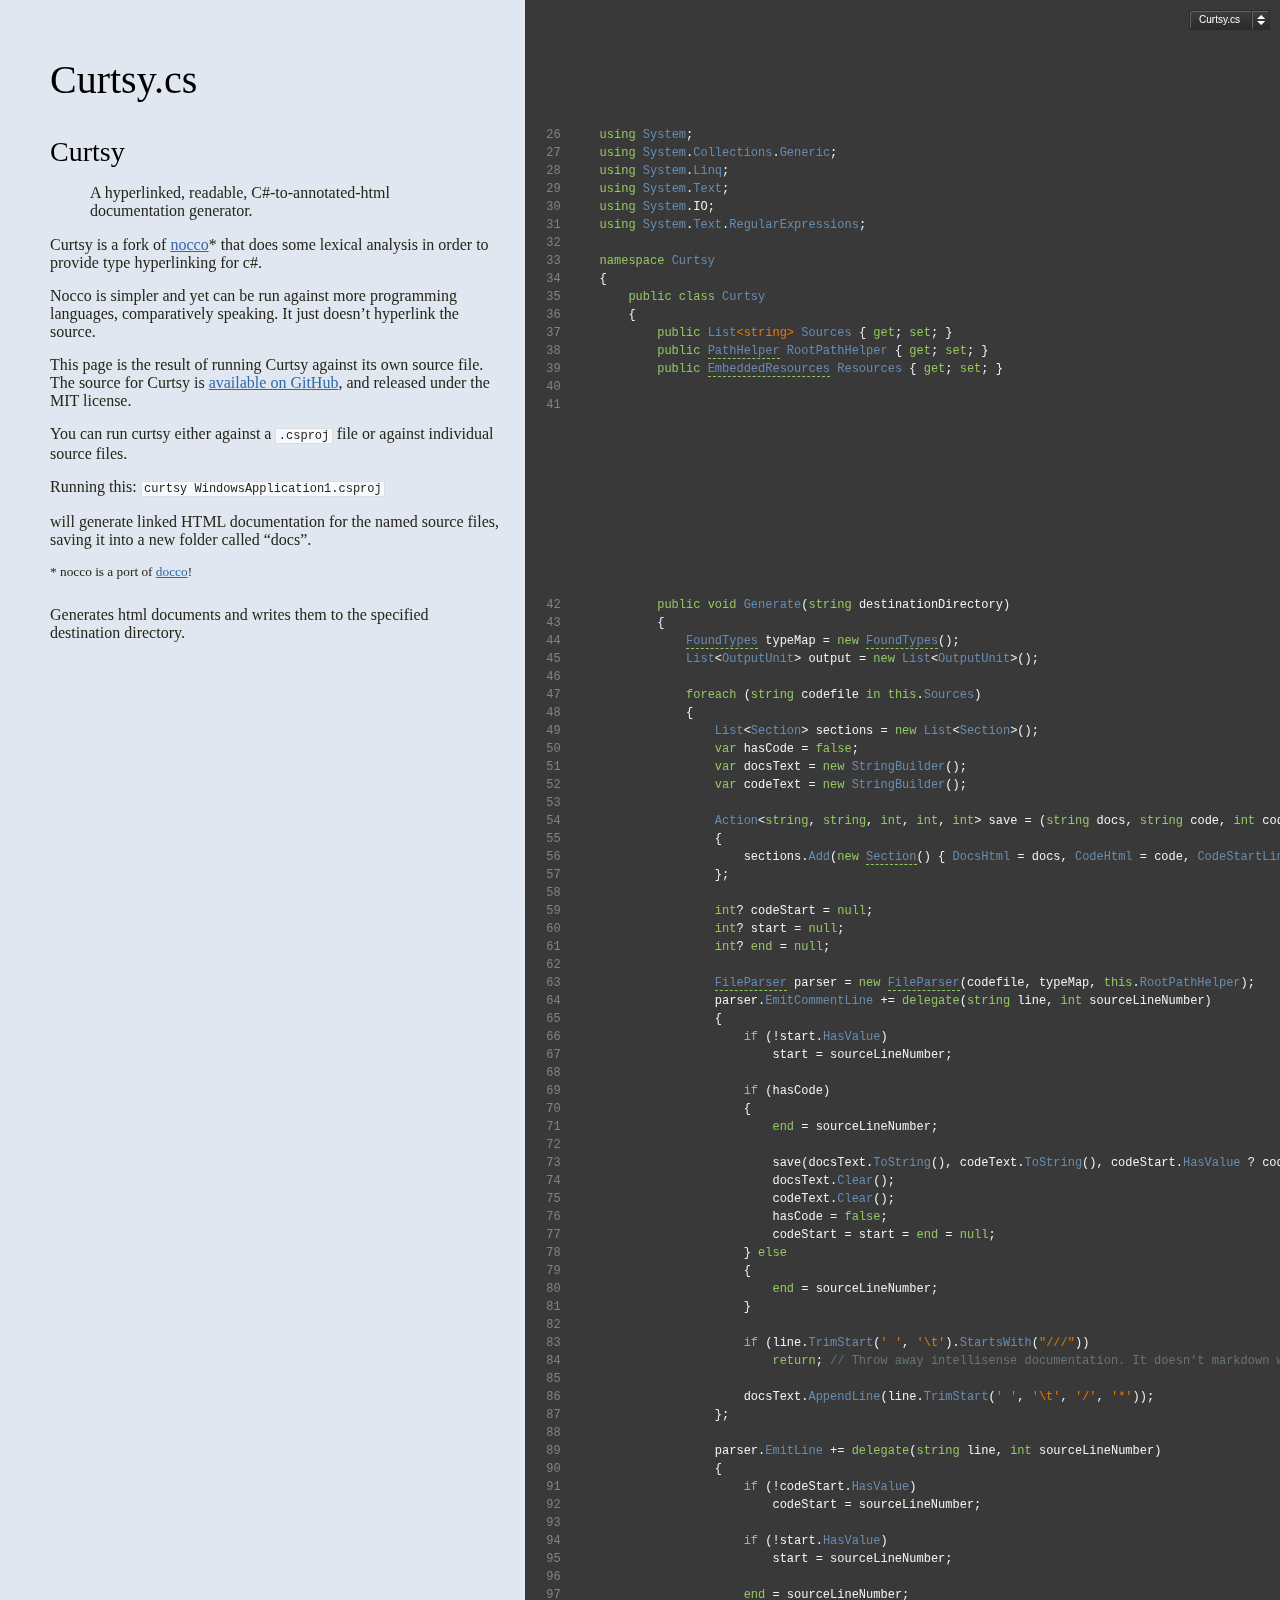
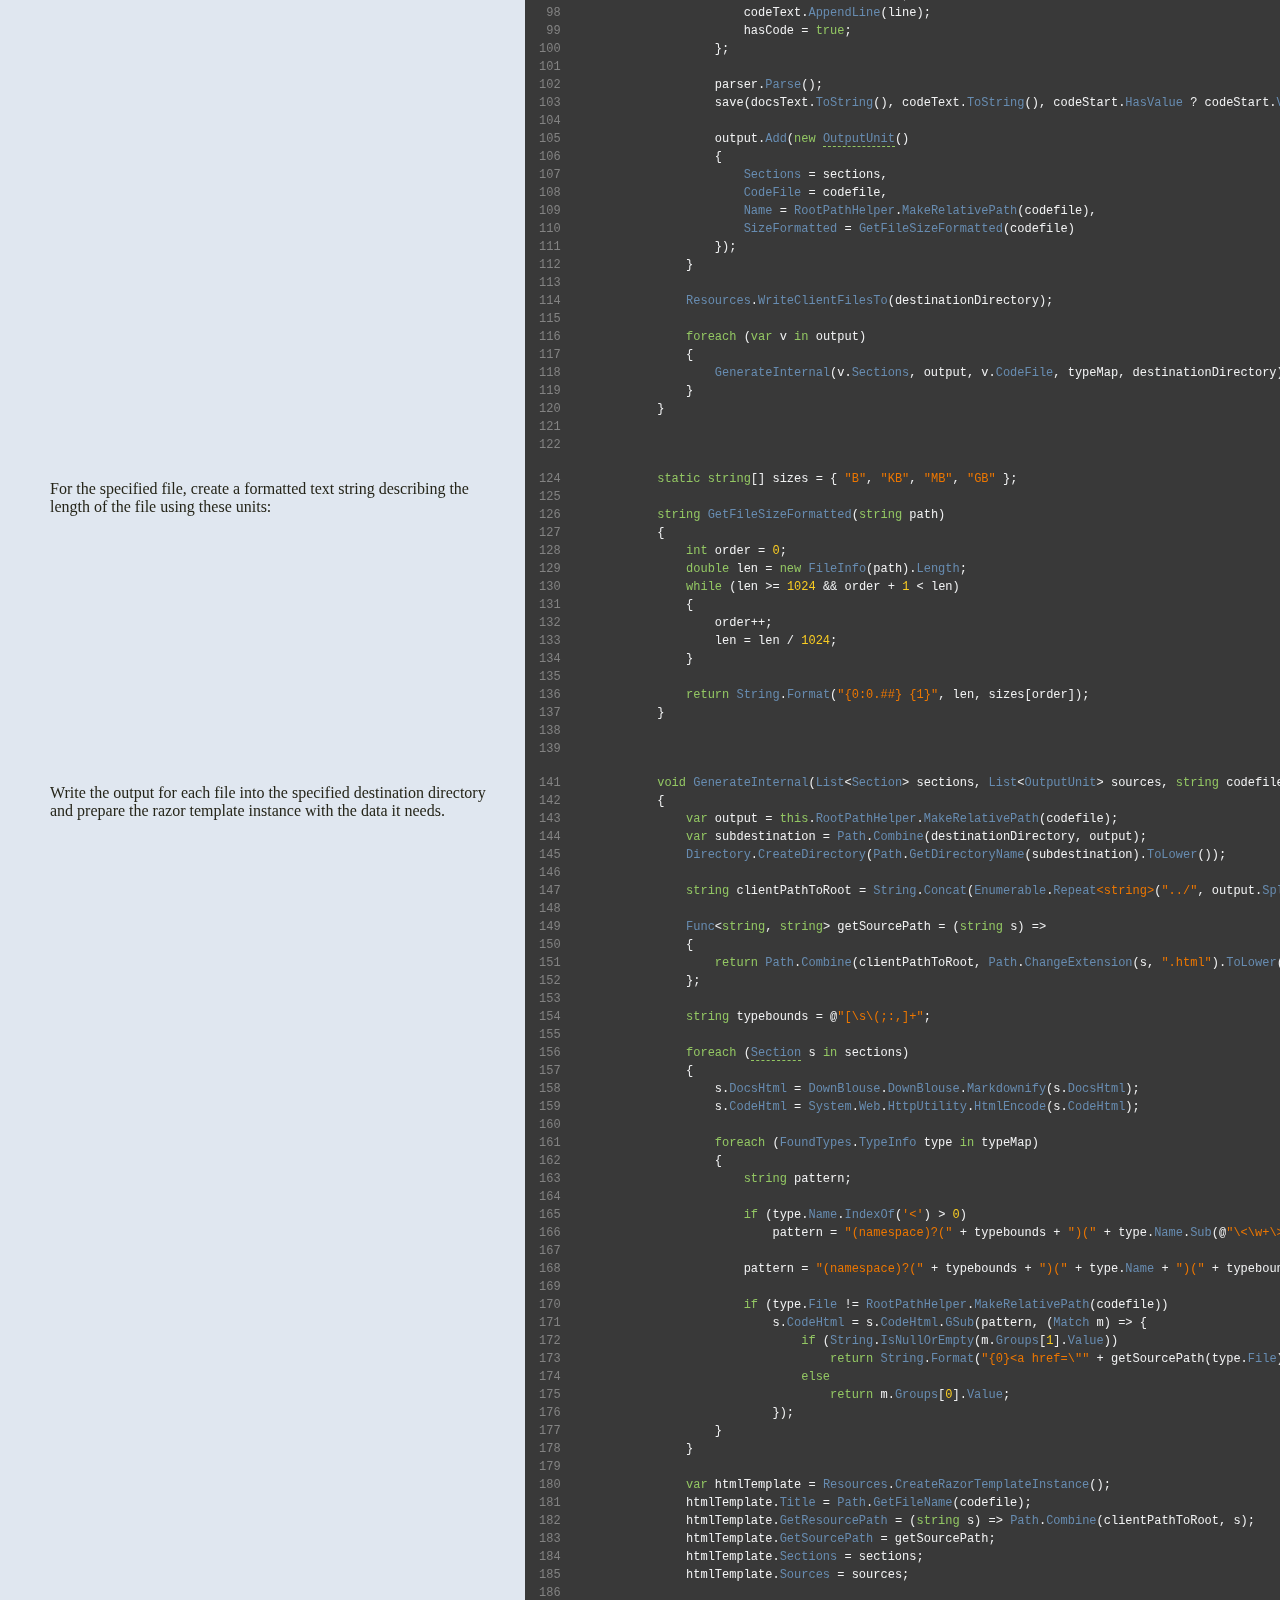
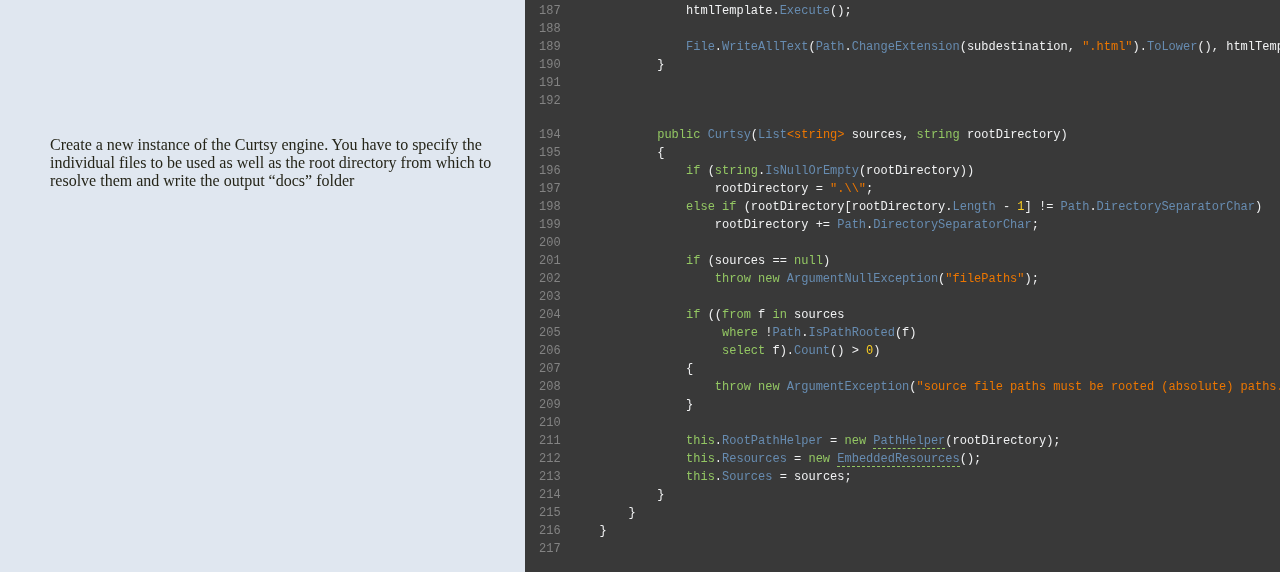
==== commit d338c4c8: "rename to curtsy" ====
--- a/index.html
+++ b/index.html
@@ -1,24 +1,24 @@
 <!DOCTYPE html />
 <html>
 <head>
-	<title>Explain.cs</title>
+	<title>Curtsy.cs</title>
 	<meta http-equiv="content-type" content="text/html; charset=UTF-8" />
-	<link href="explain.css" rel="stylesheet" media="all" type="text/css" />
+	<link href="curtsy.css" rel="stylesheet" media="all" type="text/css" />
 	<script src="prettify.js" type="text/javascript"></script>
 </head>
 <body onload="prettyPrint()">
 	<div id="container">
 		<div id="background"></div>
 			<div id="sources" class="dd">
-				Explain.cs
+				Curtsy.cs
                 <div class="ddbtn"></div>
                 <header></header>
                 <nav>
                     <table border="0" cellspacing="0">
 							<tr>
-                                <td class="size">8.92 KB</td>
-                                <td><a class="source" href="explain.html">
-								    Explain.cs
+                                <td class="size">8.91 KB</td>
+                                <td><a class="source" href="curtsy.html">
+								    Curtsy.cs
 							    </a></td>
                             </tr>
 							<tr>
@@ -46,7 +46,7 @@
 							    </a></td>
                             </tr>
 							<tr>
-                                <td class="size">3.27 KB</td>
+                                <td class="size">3.26 KB</td>
                                 <td><a class="source" href="program.html">
 								    Program.cs
 							    </a></td>
@@ -58,13 +58,13 @@
 							    </a></td>
                             </tr>
 							<tr>
-                                <td class="size">4.17 KB</td>
+                                <td class="size">4.16 KB</td>
                                 <td><a class="source" href="embeddedresources.html">
 								    EmbeddedResources.cs
 							    </a></td>
                             </tr>
 							<tr>
-                                <td class="size">645 B</td>
+                                <td class="size">644 B</td>
                                 <td><a class="source" href="section.html">
 								    Section.cs
 							    </a></td>
@@ -82,7 +82,7 @@
 			<thead>
 				<tr>
 					<th class="docs">
-						<h1>Explain.cs</h1>
+						<h1>Curtsy.cs</h1>
 					</th>
                     <th class="lines"></th>
 					<th class="code">&nbsp;</th>
@@ -94,19 +94,19 @@
 							<div class="pilwrap">
 								<a class="pilcrow" href="#section_1">&#182;</a>
 							</div>
-							<h2>Explain</h2>
+							<h2>Curtsy</h2>
 <blockquote>
-<p>A hyperlinked, readable, c#-to-annotated-html documentation generator.</p>
+<p>A hyperlinked, readable, C#-to-annotated-html documentation generator.</p>
 </blockquote>
-<p>Explain is a fork of <a href="http://dontangg.github.com/nocco/">nocco</a>* that does some lexical analysis in order to provide type hyperlinking for c#.</p>
+<p>Curtsy is a fork of <a href="http://dontangg.github.com/nocco/">nocco</a>* that does some lexical analysis in order to provide type hyperlinking for c#.</p>
 
 <p>Nocco is simpler and yet can be run against more programming languages, comparatively speaking. It just doesn&rsquo;t hyperlink the source.</p>
 
-<p>This page is the result of running Explain against its own source file. The source for Explain is <a href="https://github.com/brandonc/explain">available on GitHub</a>, and released under the MIT license.</p>
-
-<p>You can run explain either against a <code>.csproj</code> file or against individual source files.</p>
-
-<p>Running this: <code>explain WindowsApplication1.csproj</code></p>
+<p>This page is the result of running Curtsy against its own source file. The source for Curtsy is <a href="https://github.com/brandonc/curtsy">available on GitHub</a>, and released under the MIT license.</p>
+
+<p>You can run curtsy either against a <code>.csproj</code> file or against individual source files.</p>
+
+<p>Running this: <code>curtsy WindowsApplication1.csproj</code></p>
 
 <p>will generate linked HTML documentation for the named source files, saving it into a new folder called &ldquo;docs&rdquo;.</p>
 
@@ -139,9 +139,9 @@
 using System.IO;
 using System.Text.RegularExpressions;
 
-namespace Explain
+namespace Curtsy
 {
-    public class Explain
+    public class Curtsy
     {
         public List&lt;string&gt; Sources { get; set; }
         public <a href="pathhelper.html">PathHelper</a> RootPathHelper { get; set; }
@@ -494,7 +494,7 @@
 							<div class="pilwrap">
 								<a class="pilcrow" href="#section_5">&#182;</a>
 							</div>
-							<p>Create a new instance of the Explain engine. You have to specify the individual files to be used as well
+							<p>Create a new instance of the Curtsy engine. You have to specify the individual files to be used as well
 as the root directory from which to resolve them and write the output &ldquo;docs&rdquo; folder</p>
 
 						</td>
@@ -525,7 +525,7 @@
 217<br />
                         </td>
 						<td class="code">
-							<pre><code class='prettyprint'>        public Explain(List&lt;string&gt; sources, string rootDirectory)
+							<pre><code class='prettyprint'>        public Curtsy(List&lt;string&gt; sources, string rootDirectory)
         {
             if (string.IsNullOrEmpty(rootDirectory))
                 rootDirectory = &quot;.\\&quot;;
--- a/curtsy.css
+++ b/curtsy.css
@@ -0,0 +1,413 @@
+/*--------------------- Layout and Typography ----------------------------*/
+body {
+  font-family: 'Bookman Old Style',Georgia,serif;
+  font-size: 15px;
+  line-height: 22px;
+  color: #252519;
+  margin: 0; padding: 0;
+  background-color: #E0E7F0
+}
+a { 
+  color: #3067ac;
+}
+a:visited {
+  color: #261a3b;
+}
+  a:visited {
+    color: #261a3b;
+  }
+p {
+  margin: 0 0 15px 0;
+}
+h4, h5, h6 {
+  color: #333;
+  margin: 6px 0 6px 0;
+  font-size: 13px;
+}
+  h2, h3 {
+    margin: 0;
+    color: #000;
+    font-family: 'Droid Serif', Georgia, serif;
+    font-size: 28px;
+    line-height: 32px;
+    font-weight: normal;
+  }
+    h1 {
+      margin-top: 40px;
+      margin-bottom: 15px;
+      color: #000;
+      font-family: 'Droid Serif', Georgia, serif;
+      font-size: 40px;
+      line-height: 60px;
+      font-weight: normal;
+    }
+#container {
+  position: relative;
+}
+#background {
+  position: fixed;
+  top: 0; left: 524px; right: 0; bottom: 0;
+  background: #393939;
+  border-left: 1px solid #e5e5ee;
+  z-index: -1;
+}
+#sources {
+    position: fixed;
+    top: 10px;
+    right: 10px;
+}
+
+#sources ul {
+    margin: 0;
+    padding: 0;
+}
+
+#sources li {
+    list-style-type: none;
+    margin: 0;
+}
+
+#sources header {
+  width: 100%;
+  height: 7px;
+  background: transparent url('[data-uri]') no-repeat scroll right 1px;
+  position: absolute;
+  right: 2px;
+  top: 17px;
+  z-index: 2;
+  display: none;
+}
+
+#sources nav {
+    position: absolute;
+    top: 23px;
+    right: -4px;
+    background: #2c2c2c;
+    margin: 0 auto;
+    /* border-radius */
+    -webkit-border-radius: 3px;
+    -moz-border-radius: 3px;
+    border-radius: 3px;
+    /* box-shadow */
+    -webkit-box-shadow: rgba(0,0,0,0.2) 0px 1px 3px;
+    -moz-box-shadow: rgba(0,0,0,0.2) 0px 1px 3px;
+    box-shadow: rgba(0,0,0,0.2) 0px 1px 3px;
+    border-width: 1px 0 0 1px;
+    border-style: solid;
+    border-color: #626262;
+    z-index: 1; 
+}
+
+#sources nav table {
+  width: 100%;
+  border: solid 4px #4e4e4e;
+  -webkit-border-radius: 2px;
+  -moz-border-radius: 2px;
+  border-radius: 2px;
+  font: normal 12px/29px Arial;
+}
+
+#sources nav table a {
+  color: #cacaca;
+  text-decoration: none;
+  display: block;
+  width: 100%;
+  height: 29px;
+}
+
+#sources nav tr:hover a {
+  color: #fff;
+}
+
+#sources nav tr:hover td.size {
+  color: #fff;
+}
+
+#sources nav tr:first-child td {
+  border-top: none;
+}
+
+#sources nav td {
+  padding: 5px;
+  margin: 0;
+  border-top: 1px solid #383838;
+  vertical-align: bottom;
+  padding: 0 10px;
+  background: transparent url('[data-uri]') no-repeat scroll right top;
+  overflow: hidden;
+}
+
+#sources nav td.size {
+  font: normal 10px/25px 'Courier New';
+  color: #777;
+  text-align: right;
+  vertical-align: bottom;
+  padding: 0 0 0 10px;
+  background:url('[data-uri]') no-repeat scroll left top;
+  overflow: hidden;
+  white-space: nowrap;
+}
+
+.dd {
+    background-image: url('[data-uri]');
+    background-repeat: no-repeat;
+    height: 20px;
+    padding: 0 30px 0 10px;
+    font: normal 10px/20px Arial,sans-serif;
+    color: white;
+    cursor: pointer; 
+}
+
+#sources:hover nav, #sources:hover header {
+    display: block !important;
+}
+
+.ddbtn {
+    width: 19px;
+    height: 20px;
+    background-image: url('[data-uri]');
+    background-repeat: no-repeat;
+    margin: 0 0 0 10px;
+    position: absolute;
+    right: 0;
+    top: 0;
+}
+
+.dd nav {
+    display: none;
+}
+
+#jump_to, #jump_page {
+  background: #66747B;
+  -webkit-box-shadow: 0 0 15px #777; -moz-box-shadow: 0 0 15px #777;
+  -webkit-border-bottom-left-radius: 4px; -moz-border-radius-bottomleft: 4px;
+  font: 10px sans-serif;
+  text-transform: uppercase;
+  cursor: pointer;
+  text-align: right;
+}
+#jump_to, #jump_wrapper {
+  position: fixed;
+  right: 0; top: 0;
+  padding: 5px 10px;
+}
+  #jump_wrapper {
+    padding: 0;
+    display: none;
+  }
+    #jump_to:hover #jump_wrapper {
+      display: block;
+    }
+    #jump_page {
+      padding: 5px 0 3px;
+      margin: 0 0 25px 25px;
+    }
+      #jump_page .source {
+        display: block;
+        padding: 5px 10px;
+        text-decoration: none;
+        border-top: 1px solid #393939;
+      }
+        #jump_page .source:hover {
+          background: #586f8b;
+          color: #fff;
+        }
+        #jump_page .source:first-child {
+        }
+        #jump_page a {
+            color: black;
+        }
+table td {
+  border: 0;
+  outline: 0;
+  vertical-align: top;
+}
+  td.docs, th.docs {
+    max-width: 450px;
+    min-width: 450px;
+    min-height: 5px;
+    padding: 10px 25px 1px 50px;
+    overflow-x: hidden;
+    vertical-align: top;
+    text-align: left;
+  }
+    .docs pre {
+      margin: 15px 0 15px;
+      padding-left: 15px;
+    }
+    .docs p tt, .docs p code {
+      background: #f8f8ff;
+      border: 1px solid #dedede;
+      font-size: 12px;
+      padding: 0 0.2em;
+    }
+    .pilwrap {
+      position: relative;
+    }
+      .pilcrow {
+        font: 12px Arial;
+        text-decoration: none;
+        color: #454545;
+        position: absolute;
+        top: 6px; left: -20px;
+        padding: 1px 2px;
+        opacity: 0;
+        -webkit-transition: opacity 0.2s linear;
+        background: url('[data-uri]') no-repeat scroll 0 0;
+        width: 11px;
+        height: 11px;
+        text-indent: -999px;
+      }
+        td.docs:hover .pilcrow {
+          opacity: 1;
+        }
+  td.lines {
+    width: auto;
+    text-align: right;
+    font-family: Menlo, Monaco, Consolas, "Lucida Console", monospace;
+    font-size: 12px; line-height: 18px;
+    color: #838383;
+    padding: 0 14px 16px 14px;
+    background-color: #393939;
+  }
+  td.code, th.code {
+    padding: 0 15px 16px 25px;
+    width: 100%;
+    vertical-align: top;
+    background: #393939;
+  }
+  th.lines {
+      background-color: #393939;
+  }
+  td.code a, th.code a 
+  {
+      text-decoration: none;
+      border-bottom: 1px dashed #93C763;
+  }
+  td.code a:hover, th.code a:hover {
+      color: #93C763;
+  }
+    pre, tt, code {
+      font-size: 12px; line-height: 18px;
+      font-family: Menlo, Monaco, Consolas, "Lucida Console", monospace;
+      margin: 0; padding: 0;
+    }
+
+/*---------------------- Prettify Syntax Highlighting -----------------------------*/
+/*
+ * Derived from einaros's Sons of Obsidian theme at
+ * http://studiostyl.es/schemes/son-of-obsidian by
+ * Alex Ford of CodeTunnel:
+ * http://CodeTunnel.com/blog/post/71/google-code-prettify-obsidian-theme
+ */
+
+.str
+{
+    color: #EC7600;
+}
+.kwd
+{
+    color: #93C763;
+}
+.com
+{
+    color: #66747B;
+}
+.typ
+{
+    color: #678CB1;
+}
+.lit
+{
+    color: #FACD22;
+}
+.pun
+{
+    color: #F1F2F3;
+}
+.pln
+{
+    color: #F1F2F3;
+}
+.tag
+{
+    color: #8AC763;
+}
+.atn
+{
+    color: #E0E2E4;
+}
+.atv
+{
+    color: #EC7600;
+}
+.dec
+{
+    color: purple;
+}
+pre.prettyprint
+{
+    border: 0px solid #888;
+}
+ol.linenums
+{
+    margin-top: 0;
+    margin-bottom: 0;
+}
+.prettyprint {
+    background: #393939;
+}
+li.L0, li.L1, li.L2, li.L3, li.L4, li.L5, li.L6, li.L7, li.L8, li.L9
+{
+    color: #555;
+}
+li.L1, li.L3, li.L5, li.L7, li.L9 {
+    background: #111;
+}
+@media print
+{
+    .str
+    {
+        color: #060;
+    }
+    .kwd
+    {
+        color: #006;
+        font-weight: bold;
+    }
+    .com
+    {
+        color: #600;
+        font-style: italic;
+    }
+    .typ
+    {
+        color: #404;
+        font-weight: bold;
+    }
+    .lit
+    {
+        color: #044;
+    }
+    .pun
+    {
+        color: #440;
+    }
+    .pln
+    {
+        color: #000;
+    }
+    .tag
+    {
+        color: #006;
+        font-weight: bold;
+    }
+    .atn
+    {
+        color: #404;
+    }
+    .atv
+    {
+        color: #060;
+    }
+}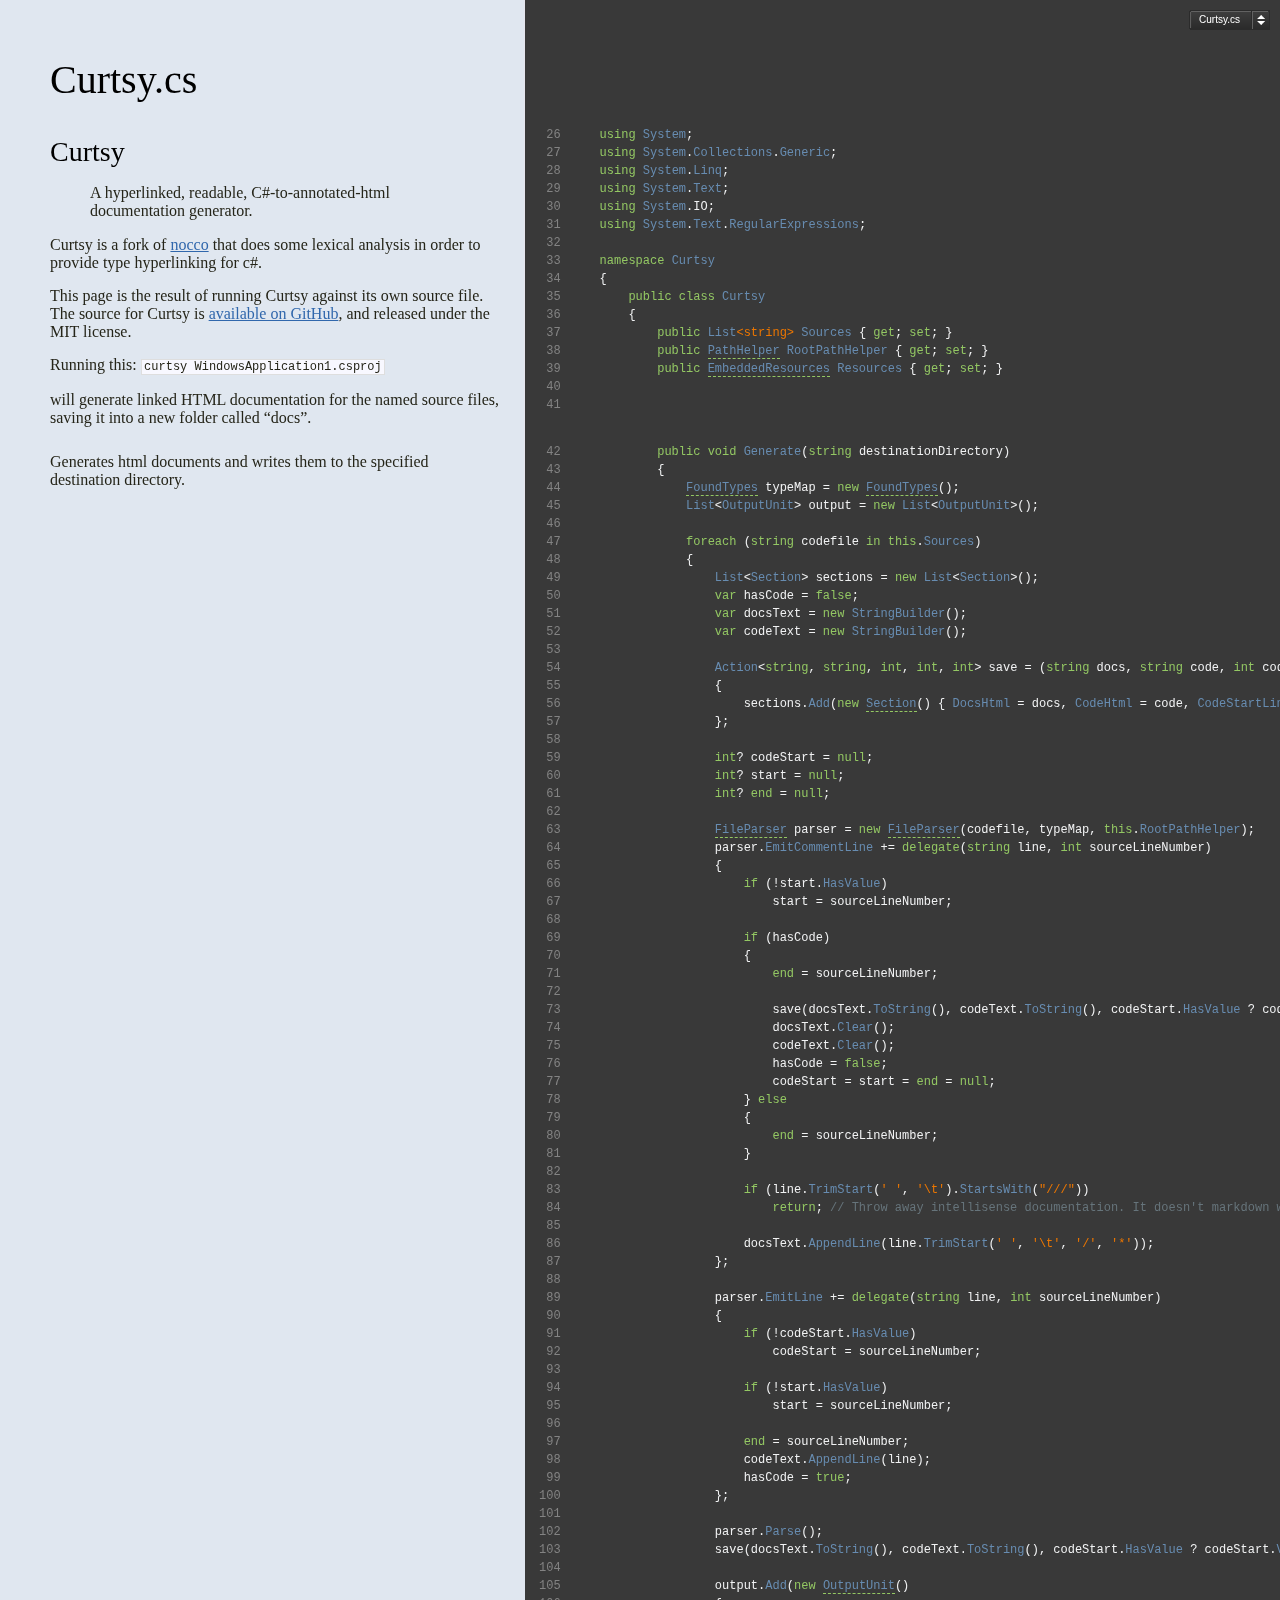
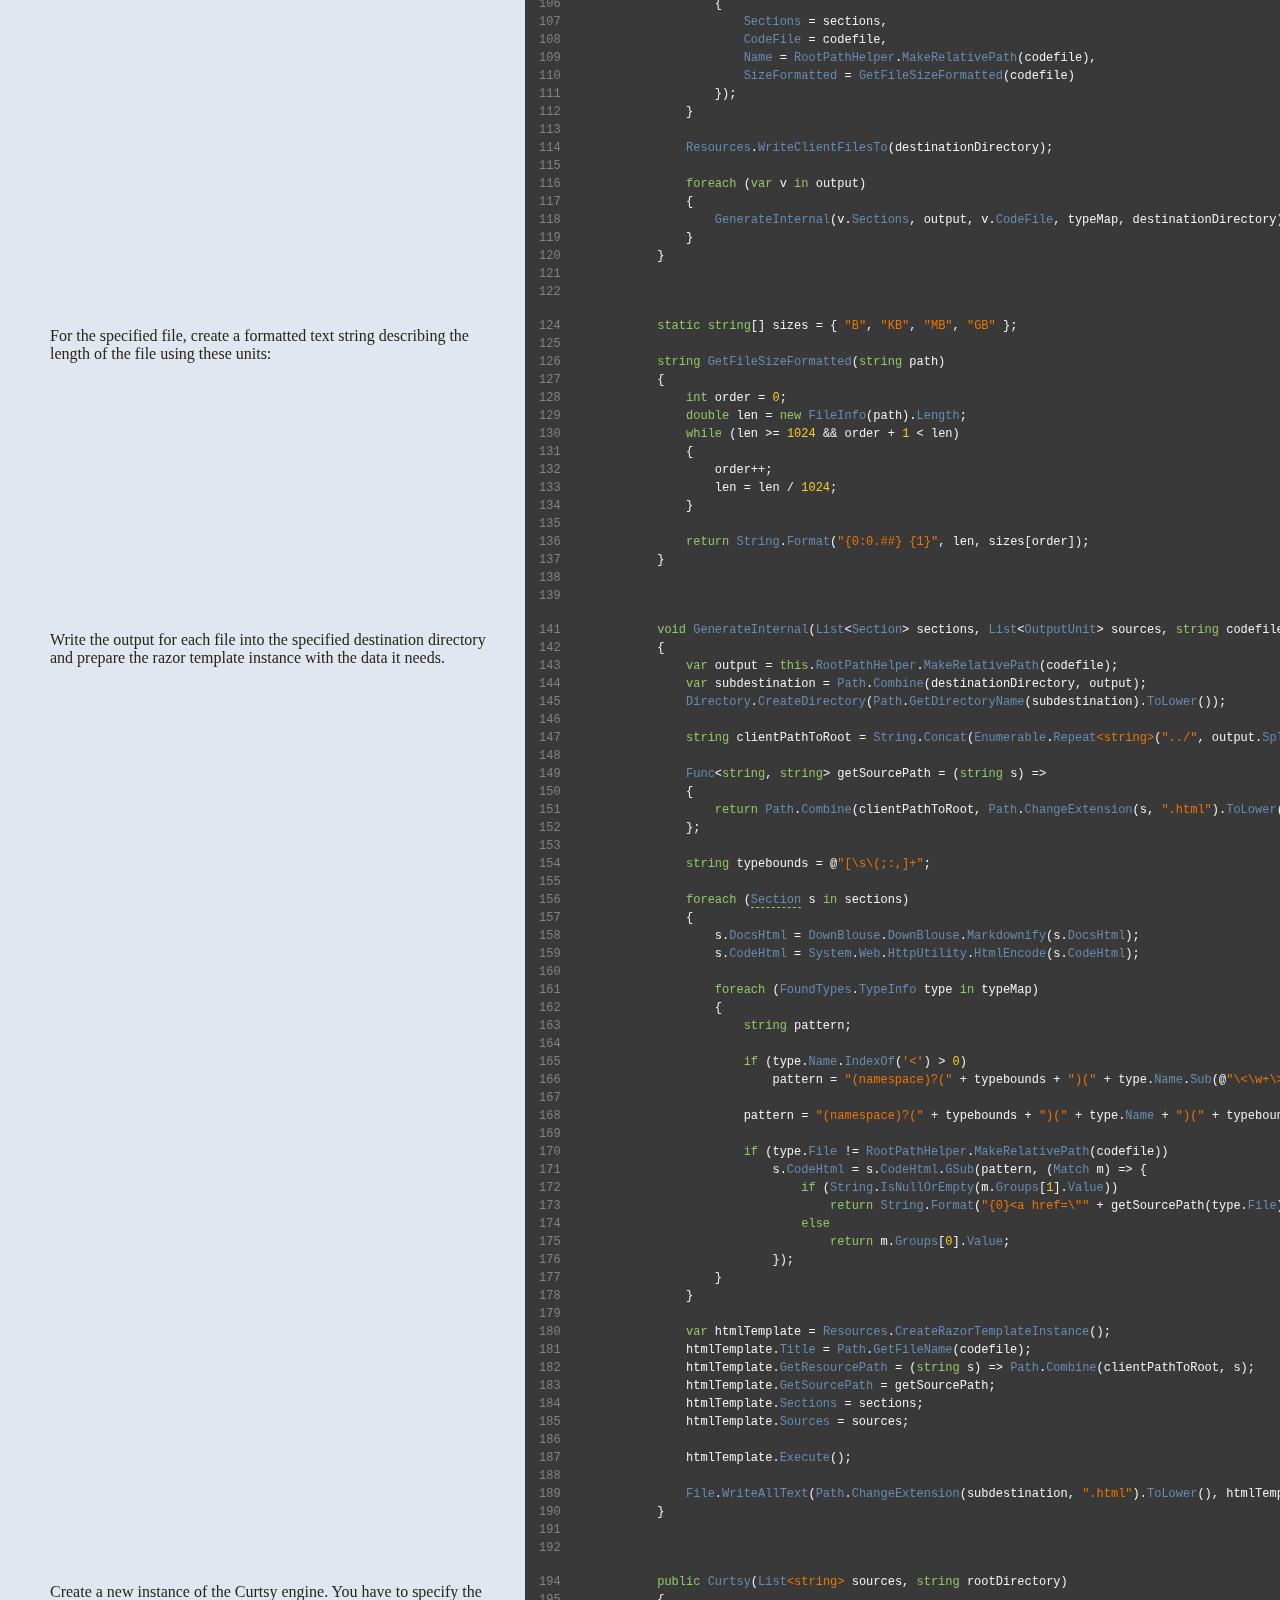
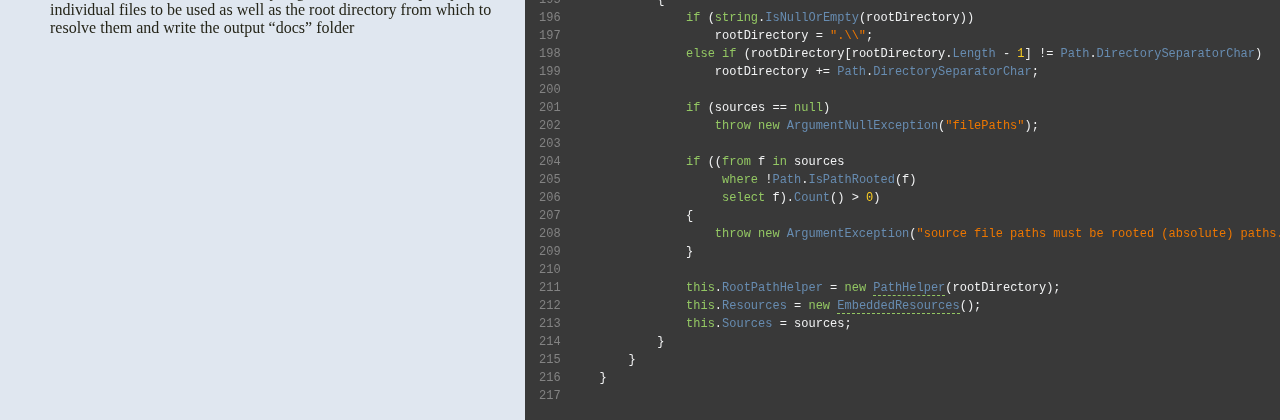
==== commit be704eae: "add tracking code to pages" ====
--- a/index.html
+++ b/index.html
@@ -98,19 +98,13 @@
 <blockquote>
 <p>A hyperlinked, readable, C#-to-annotated-html documentation generator.</p>
 </blockquote>
-<p>Curtsy is a fork of <a href="http://dontangg.github.com/nocco/">nocco</a>* that does some lexical analysis in order to provide type hyperlinking for c#.</p>
-
-<p>Nocco is simpler and yet can be run against more programming languages, comparatively speaking. It just doesn&rsquo;t hyperlink the source.</p>
+<p>Curtsy is a fork of <a href="http://dontangg.github.com/nocco/">nocco</a> that does some lexical analysis in order to provide type hyperlinking for c#.</p>
 
 <p>This page is the result of running Curtsy against its own source file. The source for Curtsy is <a href="https://github.com/brandonc/curtsy">available on GitHub</a>, and released under the MIT license.</p>
 
-<p>You can run curtsy either against a <code>.csproj</code> file or against individual source files.</p>
-
 <p>Running this: <code>curtsy WindowsApplication1.csproj</code></p>
 
 <p>will generate linked HTML documentation for the named source files, saving it into a new folder called &ldquo;docs&rdquo;.</p>
-
-<p><small>* nocco is a port of <a href="http://jashkenas.github.com/docco/">docco</a>!</small></p>
 
 						</td>
                         <td class="lines">
@@ -555,5 +549,16 @@
 			</tbody>
 		</table>
 	</div>
+    <script type="text/javascript">
+      var _gaq = _gaq || [];
+      _gaq.push(['_setAccount', 'UA-12285568-2']);
+      _gaq.push(['_trackPageview']);
+
+      (function() {
+        var ga = document.createElement('script'); ga.type = 'text/javascript'; ga.async = true;
+        ga.src = ('https:' == document.location.protocol ? 'https://ssl' : 'http://www') + '.google-analytics.com/ga.js';
+        var s = document.getElementsByTagName('script')[0]; s.parentNode.insertBefore(ga, s);
+      })();
+    </script>
 </body>
 </html>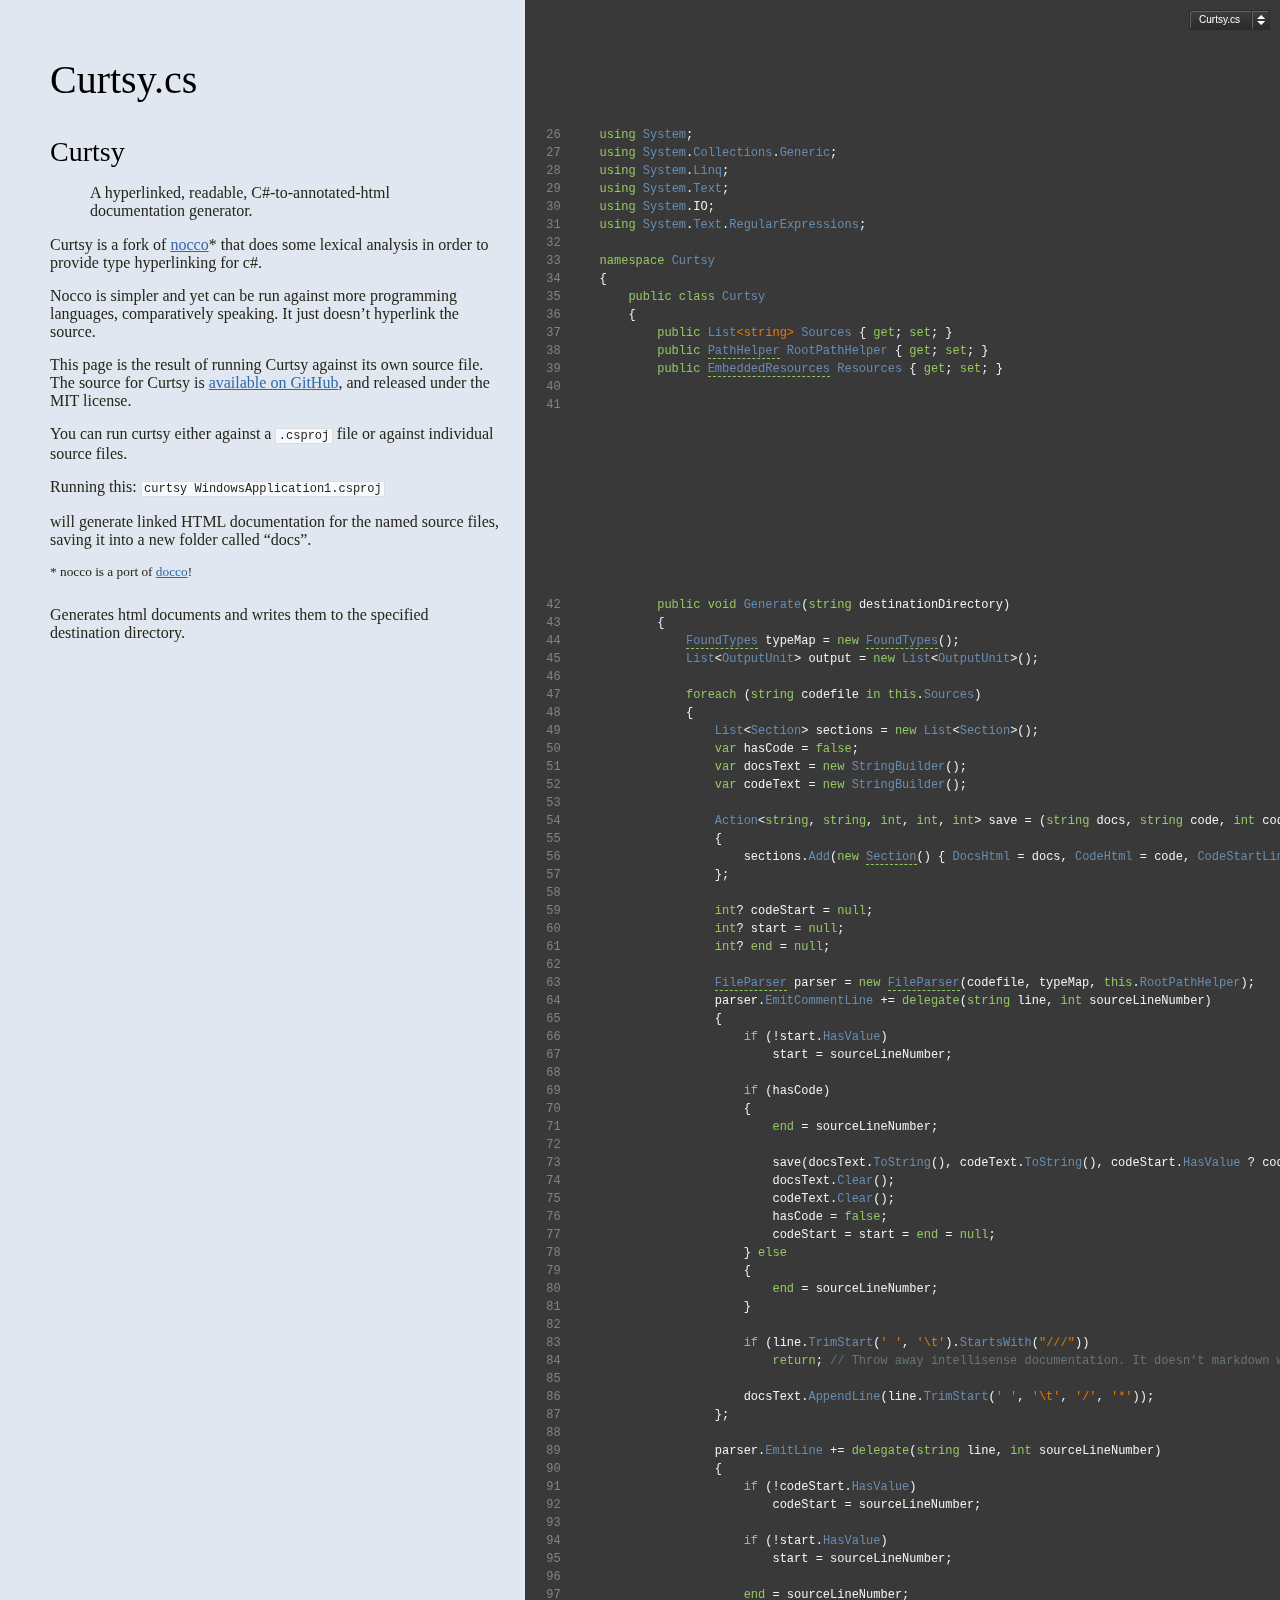
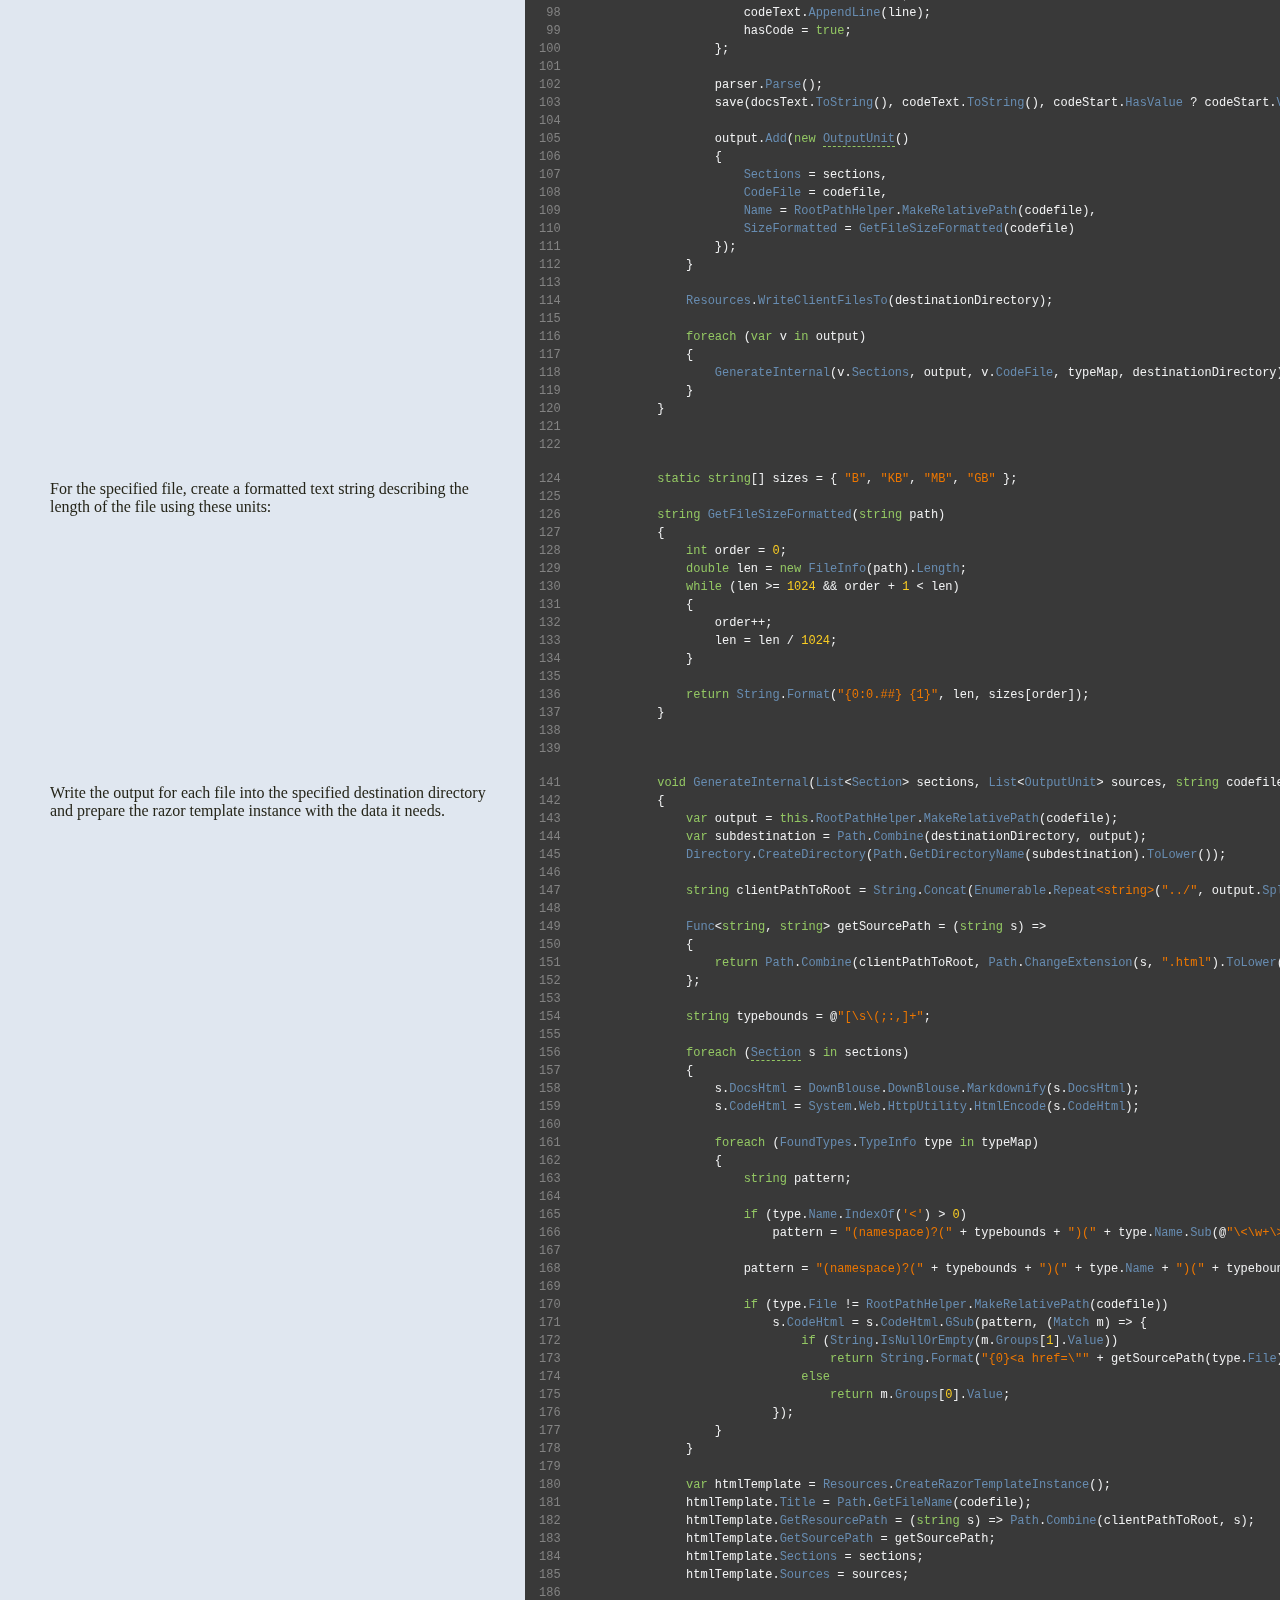
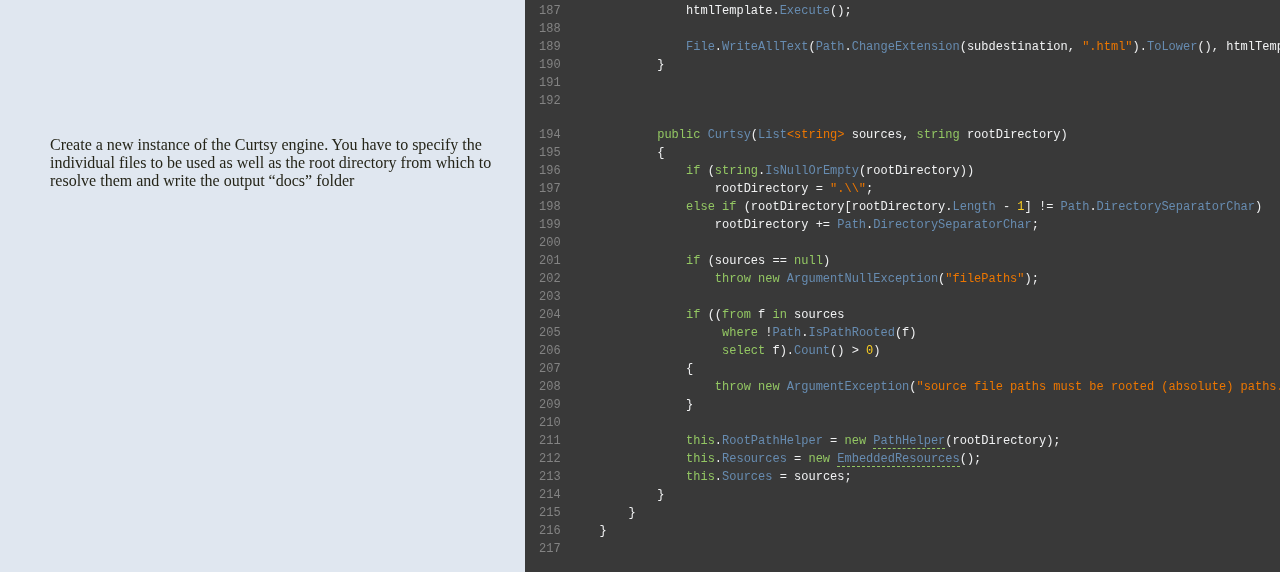
==== commit 2bab0e95: "enlarge file jump dropdown thing" ====
--- a/index.html
+++ b/index.html
@@ -98,13 +98,19 @@
 <blockquote>
 <p>A hyperlinked, readable, C#-to-annotated-html documentation generator.</p>
 </blockquote>
-<p>Curtsy is a fork of <a href="http://dontangg.github.com/nocco/">nocco</a> that does some lexical analysis in order to provide type hyperlinking for c#.</p>
+<p>Curtsy is a fork of <a href="http://dontangg.github.com/nocco/">nocco</a>* that does some lexical analysis in order to provide type hyperlinking for c#.</p>
+
+<p>Nocco is simpler and yet can be run against more programming languages, comparatively speaking. It just doesn&rsquo;t hyperlink the source.</p>
 
 <p>This page is the result of running Curtsy against its own source file. The source for Curtsy is <a href="https://github.com/brandonc/curtsy">available on GitHub</a>, and released under the MIT license.</p>
 
+<p>You can run curtsy either against a <code>.csproj</code> file or against individual source files.</p>
+
 <p>Running this: <code>curtsy WindowsApplication1.csproj</code></p>
 
 <p>will generate linked HTML documentation for the named source files, saving it into a new folder called &ldquo;docs&rdquo;.</p>
+
+<p><small>* nocco is a port of <a href="http://jashkenas.github.com/docco/">docco</a>!</small></p>
 
 						</td>
                         <td class="lines">
@@ -549,16 +555,5 @@
 			</tbody>
 		</table>
 	</div>
-    <script type="text/javascript">
-      var _gaq = _gaq || [];
-      _gaq.push(['_setAccount', 'UA-12285568-2']);
-      _gaq.push(['_trackPageview']);
-
-      (function() {
-        var ga = document.createElement('script'); ga.type = 'text/javascript'; ga.async = true;
-        ga.src = ('https:' == document.location.protocol ? 'https://ssl' : 'http://www') + '.google-analytics.com/ga.js';
-        var s = document.getElementsByTagName('script')[0]; s.parentNode.insertBefore(ga, s);
-      })();
-    </script>
 </body>
 </html>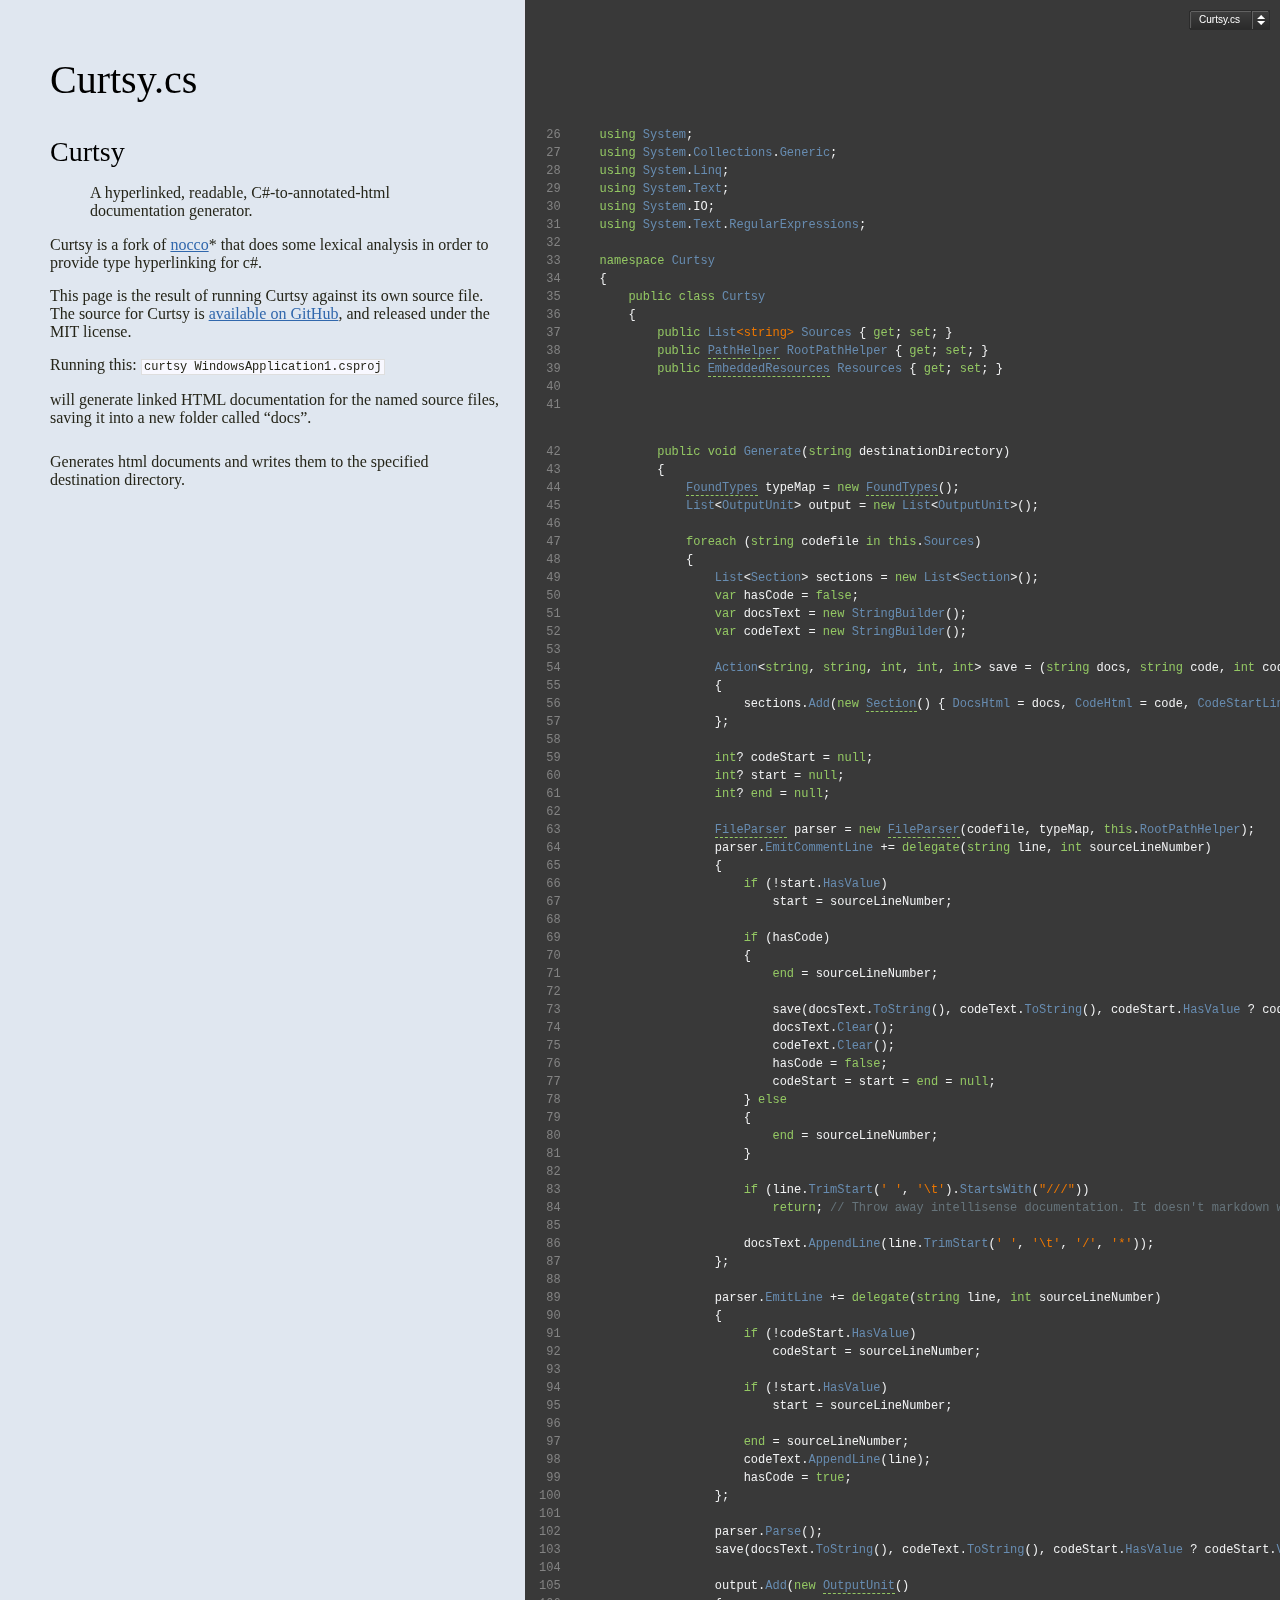
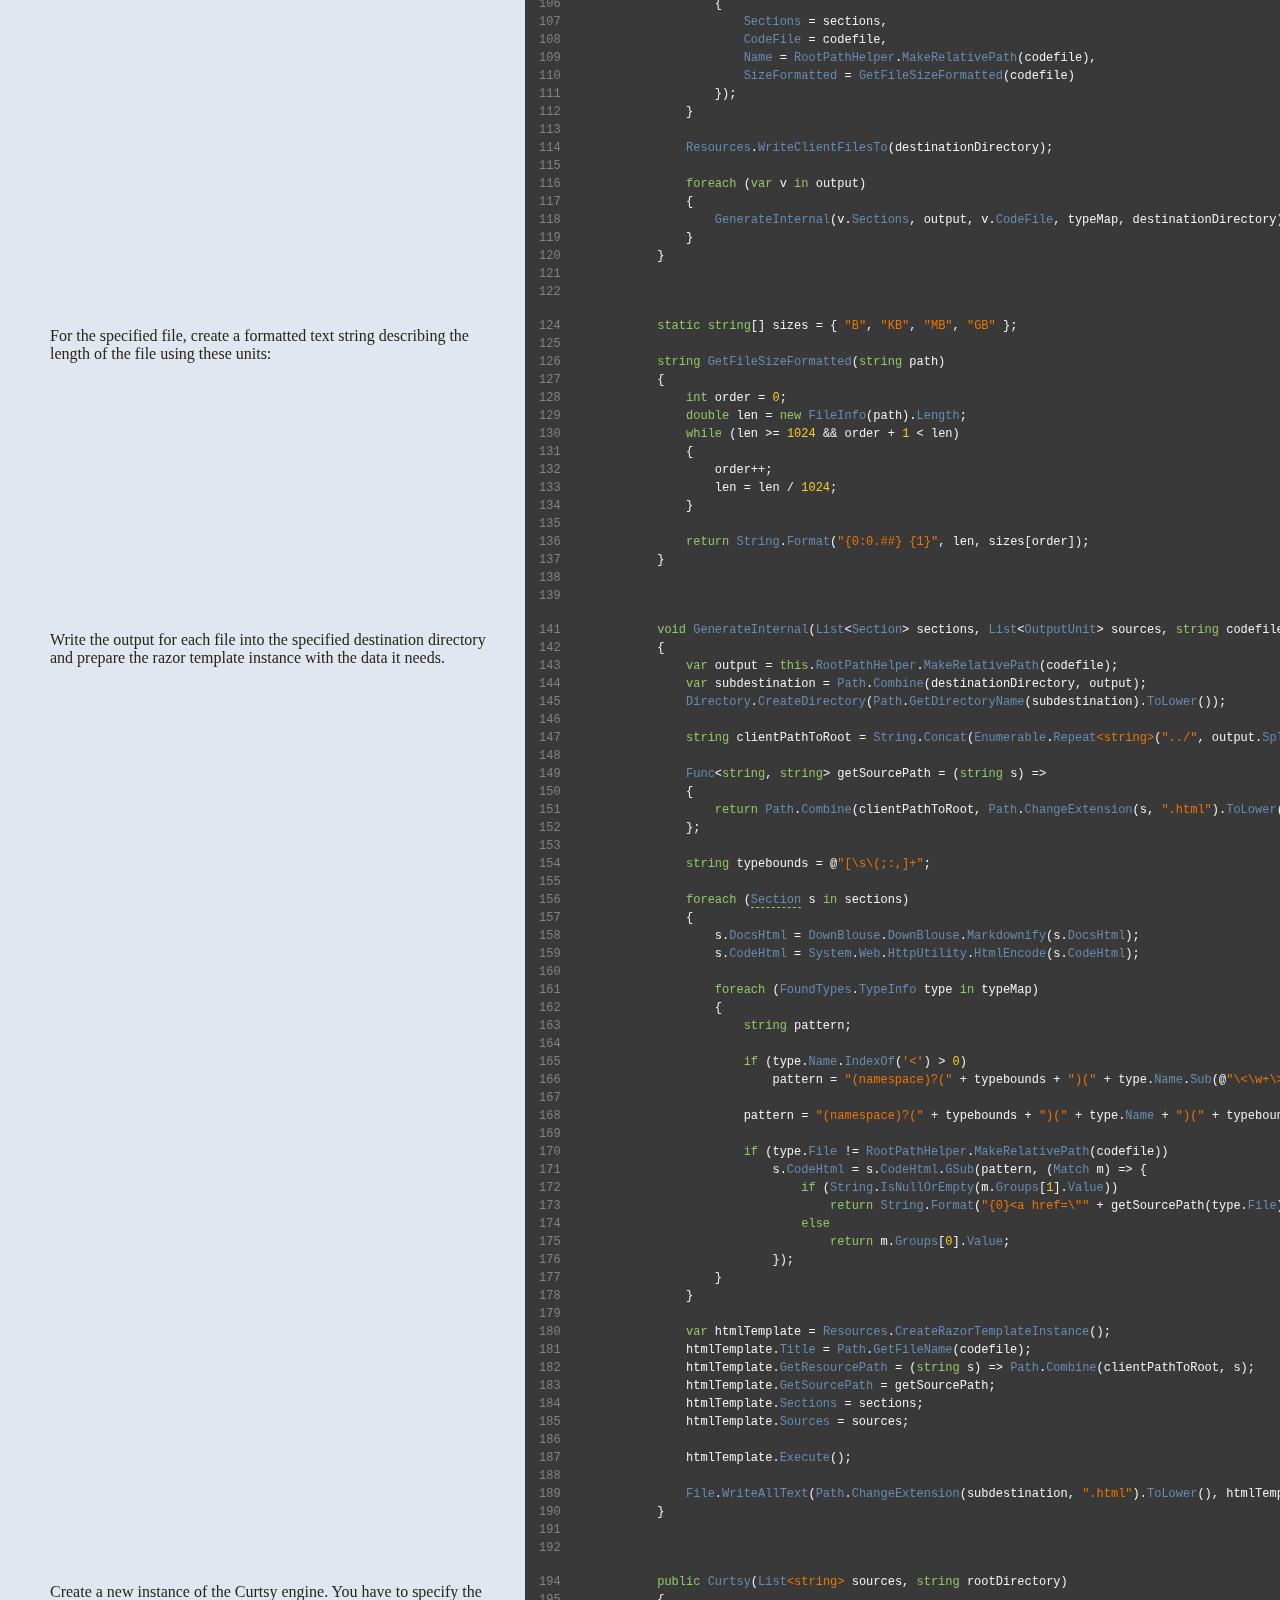
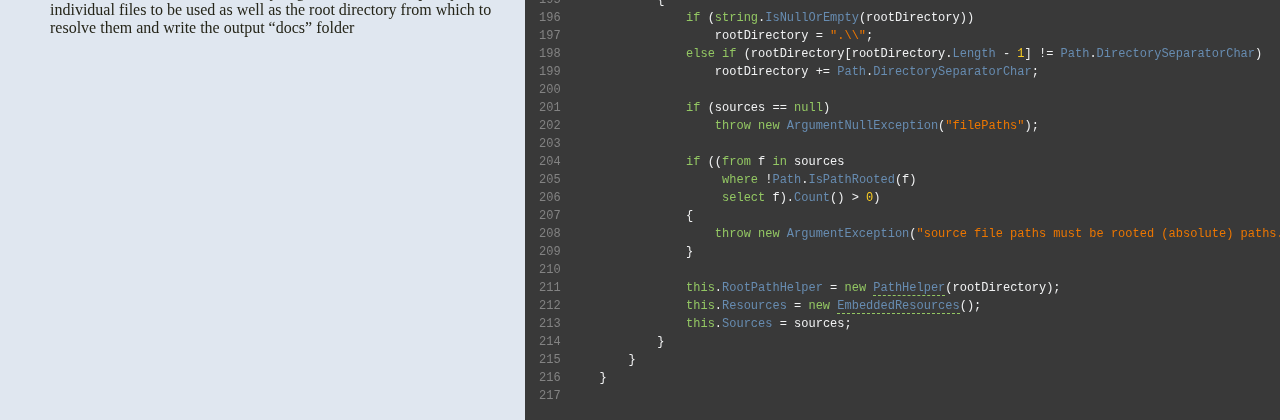
==== commit d28efb29: "tweak comments" ====
--- a/index.html
+++ b/index.html
@@ -98,20 +98,9 @@
 <blockquote>
 <p>A hyperlinked, readable, C#-to-annotated-html documentation generator.</p>
 </blockquote>
-<p>Curtsy is a fork of <a href="http://dontangg.github.com/nocco/">nocco</a>* that does some lexical analysis in order to provide type hyperlinking for c#.</p>
-
-<p>Nocco is simpler and yet can be run against more programming languages, comparatively speaking. It just doesn&rsquo;t hyperlink the source.</p>
-
-<p>This page is the result of running Curtsy against its own source file. The source for Curtsy is <a href="https://github.com/brandonc/curtsy">available on GitHub</a>, and released under the MIT license.</p>
-
-<p>You can run curtsy either against a <code>.csproj</code> file or against individual source files.</p>
-
-<p>Running this: <code>curtsy WindowsApplication1.csproj</code></p>
+<p>Curtsy is a fork of <a href="http://dontangg.github.com/nocco/">nocco</a>* that does some lexical analysis in order to provide type hyperlinking for c#.</p><p>This page is the result of running Curtsy against its own source file. The source for Curtsy is <a href="https://github.com/brandonc/curtsy">available on GitHub</a>, and released under the MIT license.</p><p>Running this: <code>curtsy WindowsApplication1.csproj</code></p>
 
 <p>will generate linked HTML documentation for the named source files, saving it into a new folder called &ldquo;docs&rdquo;.</p>
-
-<p><small>* nocco is a port of <a href="http://jashkenas.github.com/docco/">docco</a>!</small></p>
-
 						</td>
                         <td class="lines">
 26<br />
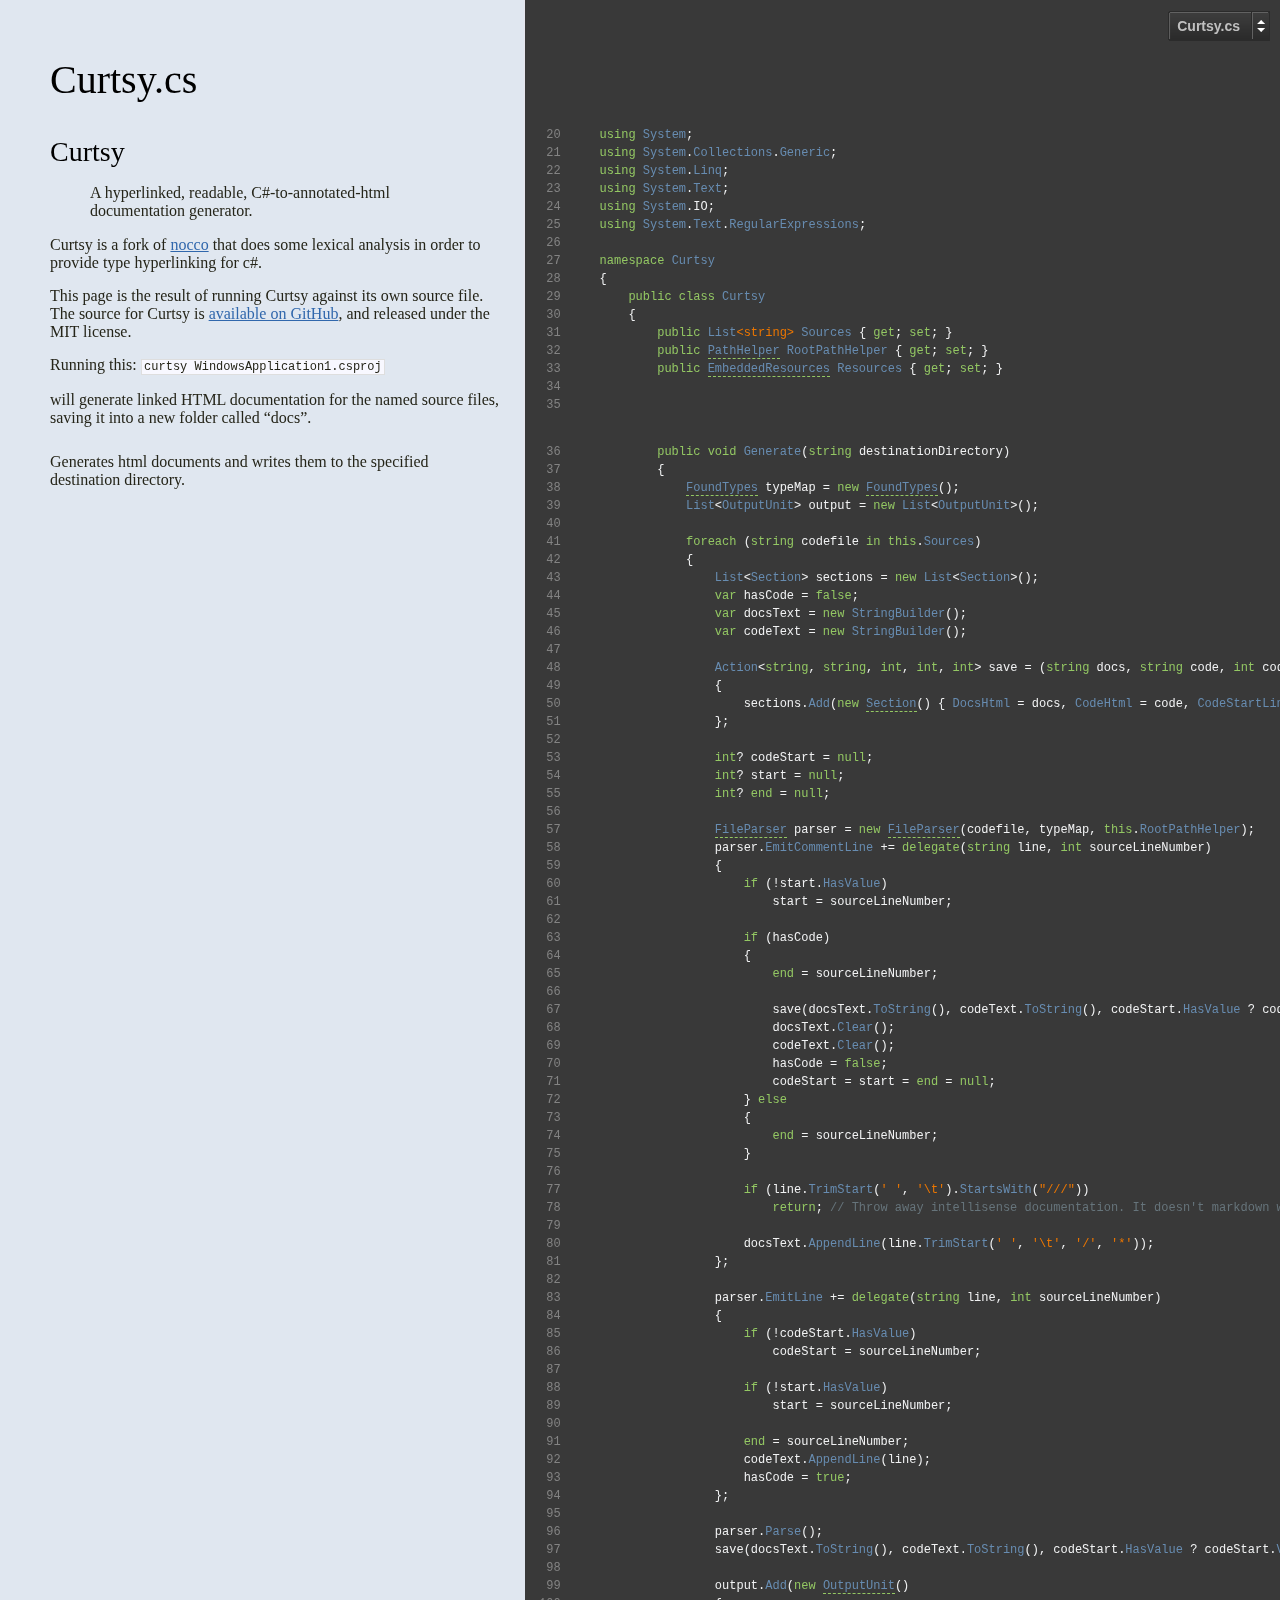
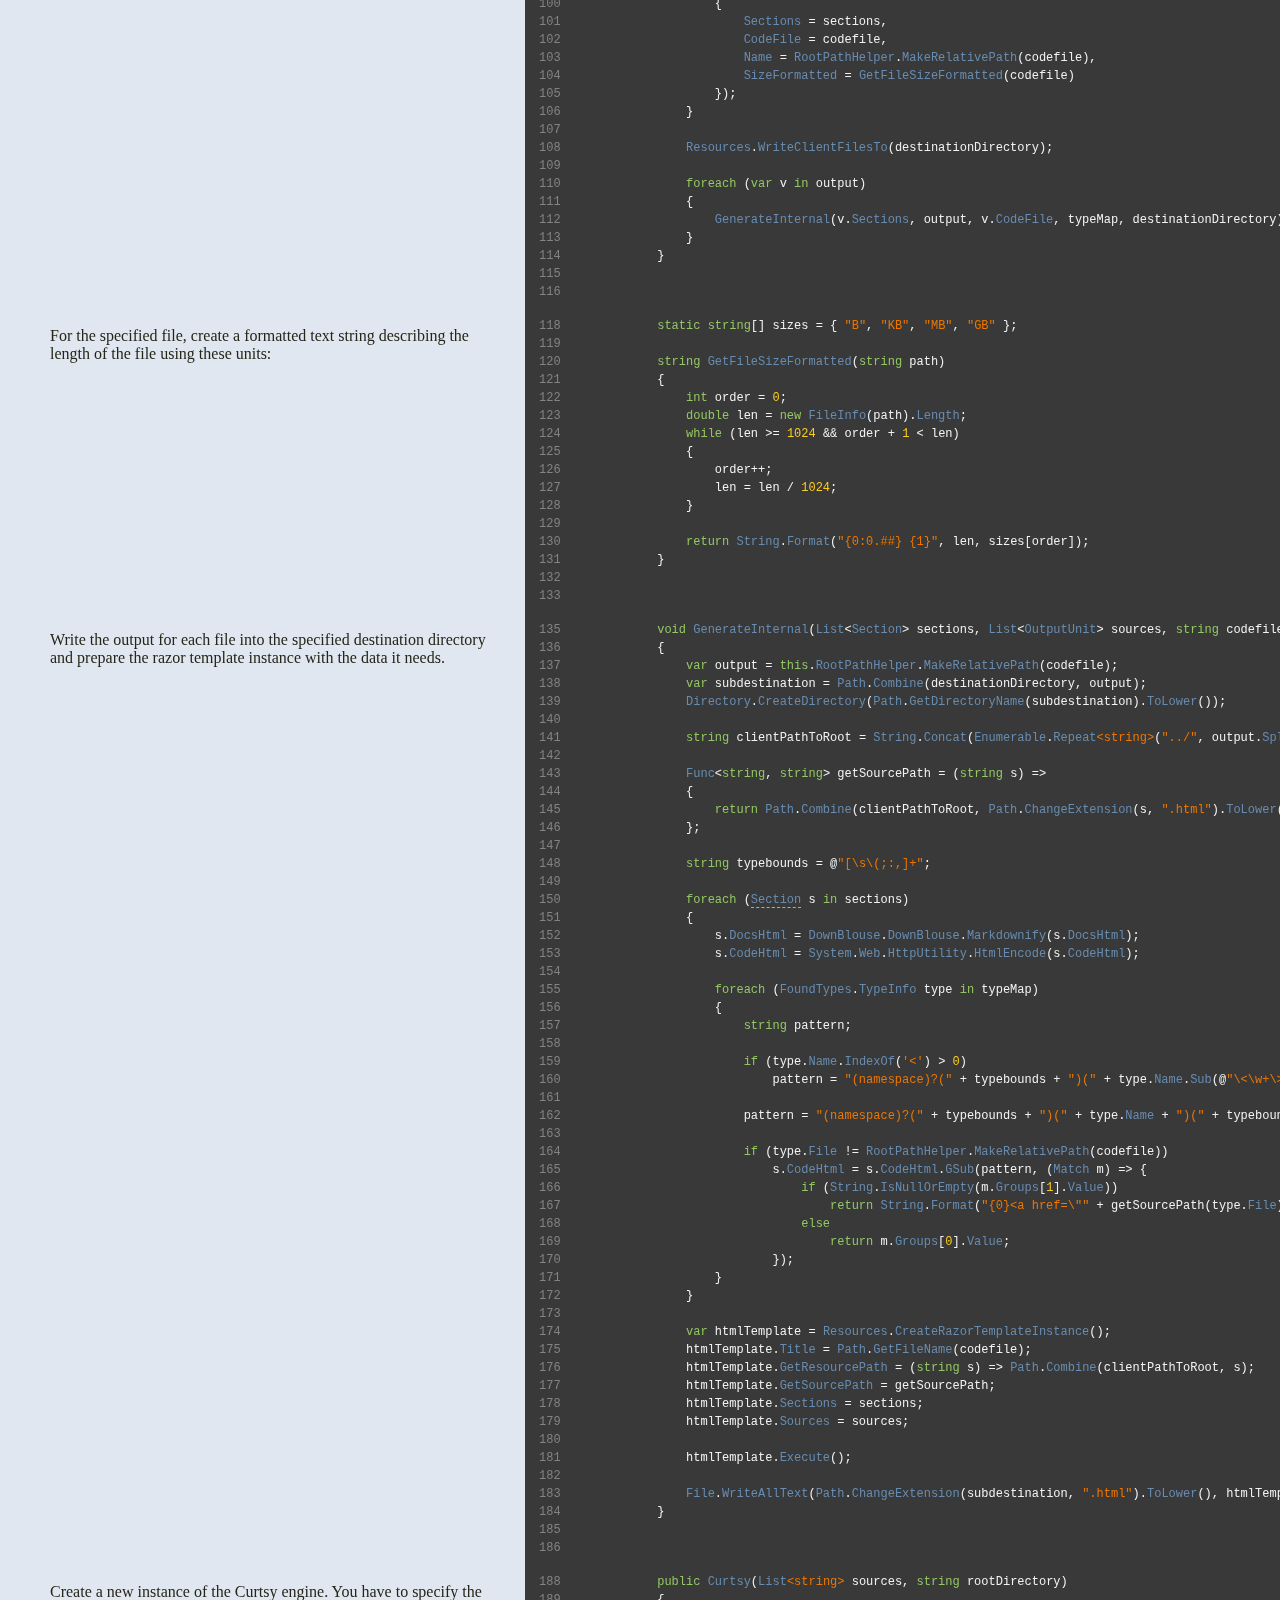
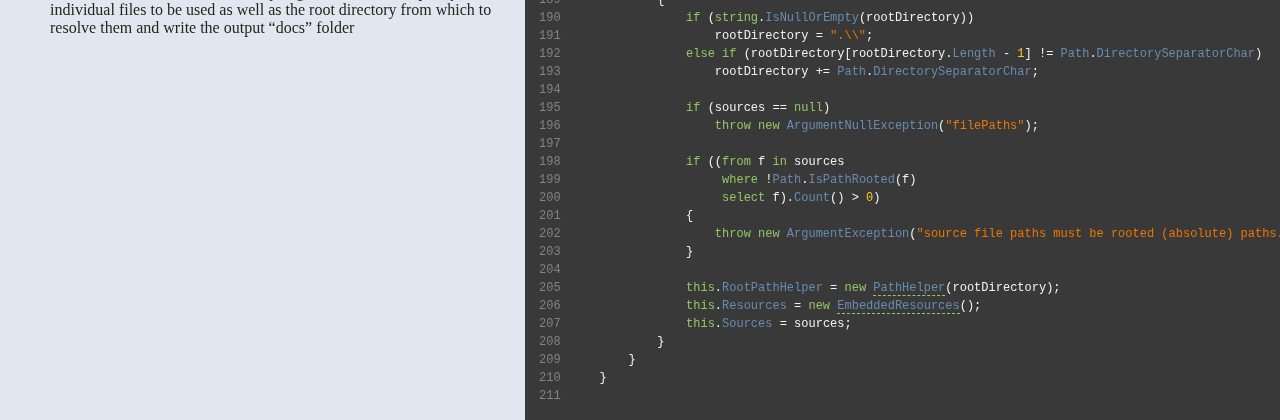
==== commit 11fed158: "enlarge file dropdown thing" ====
--- a/index.html
+++ b/index.html
@@ -16,7 +16,7 @@
                 <nav>
                     <table border="0" cellspacing="0">
 							<tr>
-                                <td class="size">8.91 KB</td>
+                                <td class="size">8.64 KB</td>
                                 <td><a class="source" href="curtsy.html">
 								    Curtsy.cs
 							    </a></td>
@@ -98,11 +98,22 @@
 <blockquote>
 <p>A hyperlinked, readable, C#-to-annotated-html documentation generator.</p>
 </blockquote>
-<p>Curtsy is a fork of <a href="http://dontangg.github.com/nocco/">nocco</a>* that does some lexical analysis in order to provide type hyperlinking for c#.</p><p>This page is the result of running Curtsy against its own source file. The source for Curtsy is <a href="https://github.com/brandonc/curtsy">available on GitHub</a>, and released under the MIT license.</p><p>Running this: <code>curtsy WindowsApplication1.csproj</code></p>
+<p>Curtsy is a fork of <a href="http://dontangg.github.com/nocco/">nocco</a> that does some lexical analysis in order to provide type hyperlinking for c#.</p>
+
+<p>This page is the result of running Curtsy against its own source file. The source for Curtsy is <a href="https://github.com/brandonc/curtsy">available on GitHub</a>, and released under the MIT license.</p>
+
+<p>Running this: <code>curtsy WindowsApplication1.csproj</code></p>
 
 <p>will generate linked HTML documentation for the named source files, saving it into a new folder called &ldquo;docs&rdquo;.</p>
+
 						</td>
                         <td class="lines">
+20<br />
+21<br />
+22<br />
+23<br />
+24<br />
+25<br />
 26<br />
 27<br />
 28<br />
@@ -113,12 +124,6 @@
 33<br />
 34<br />
 35<br />
-36<br />
-37<br />
-38<br />
-39<br />
-40<br />
-41<br />
                         </td>
 						<td class="code">
 							<pre><code class='prettyprint'>using System;
@@ -148,6 +153,12 @@
 
 						</td>
                         <td class="lines">
+36<br />
+37<br />
+38<br />
+39<br />
+40<br />
+41<br />
 42<br />
 43<br />
 44<br />
@@ -223,12 +234,6 @@
 114<br />
 115<br />
 116<br />
-117<br />
-118<br />
-119<br />
-120<br />
-121<br />
-122<br />
                         </td>
 						<td class="code">
 							<pre><code class='prettyprint'>        public void Generate(string destinationDirectory)
@@ -324,6 +329,12 @@
 
 						</td>
                         <td class="lines">
+118<br />
+119<br />
+120<br />
+121<br />
+122<br />
+123<br />
 124<br />
 125<br />
 126<br />
@@ -334,12 +345,6 @@
 131<br />
 132<br />
 133<br />
-134<br />
-135<br />
-136<br />
-137<br />
-138<br />
-139<br />
                         </td>
 						<td class="code">
 							<pre><code class='prettyprint'>        static string[] sizes = { &quot;B&quot;, &quot;KB&quot;, &quot;MB&quot;, &quot;GB&quot; };
@@ -370,6 +375,12 @@
 
 						</td>
                         <td class="lines">
+135<br />
+136<br />
+137<br />
+138<br />
+139<br />
+140<br />
 141<br />
 142<br />
 143<br />
@@ -416,12 +427,6 @@
 184<br />
 185<br />
 186<br />
-187<br />
-188<br />
-189<br />
-190<br />
-191<br />
-192<br />
                         </td>
 						<td class="code">
 							<pre><code class='prettyprint'>        void GenerateInternal(List&lt;Section&gt; sections, List&lt;OutputUnit&gt; sources, string codefile, <a href="foundtypes.html">FoundTypes</a> typeMap, string destinationDirectory)
@@ -488,6 +493,12 @@
 
 						</td>
                         <td class="lines">
+188<br />
+189<br />
+190<br />
+191<br />
+192<br />
+193<br />
 194<br />
 195<br />
 196<br />
@@ -506,12 +517,6 @@
 209<br />
 210<br />
 211<br />
-212<br />
-213<br />
-214<br />
-215<br />
-216<br />
-217<br />
                         </td>
 						<td class="code">
 							<pre><code class='prettyprint'>        public Curtsy(List&lt;string&gt; sources, string rootDirectory)
--- a/curtsy.css
+++ b/curtsy.css
@@ -55,6 +55,7 @@
     position: fixed;
     top: 10px;
     right: 10px;
+    color: #c0c0c0;
 }
 
 #sources ul {
@@ -72,15 +73,15 @@
   height: 7px;
   background: transparent url('[data-uri]') no-repeat scroll right 1px;
   position: absolute;
-  right: 2px;
-  top: 17px;
+  right: 3px;
+  top: 28px;
   z-index: 2;
   display: none;
 }
 
 #sources nav {
     position: absolute;
-    top: 23px;
+    top: 34px;
     right: -4px;
     background: #2c2c2c;
     margin: 0 auto;
@@ -149,27 +150,33 @@
 }
 
 .dd {
-    background-image: url('[data-uri]');
+    background-image: url('[data-uri]');
     background-repeat: no-repeat;
-    height: 20px;
+    height: 32px;
     padding: 0 30px 0 10px;
-    font: normal 10px/20px Arial,sans-serif;
+    font: bold 14px/32px Arial,sans-serif;
     color: white;
-    cursor: pointer; 
+    cursor: pointer;
+    vertical-align: middle;
 }
 
 #sources:hover nav, #sources:hover header {
     display: block !important;
 }
 
+#sources:hover, #sources:hover .ddbtn {
+    background-position: 0 -32px !important;
+    color: #fff;
+}
+
 .ddbtn {
-    width: 19px;
-    height: 20px;
-    background-image: url('[data-uri]');
+    width: 20px;
+    height: 32px;
+    background-image: url('[data-uri]');
     background-repeat: no-repeat;
     margin: 0 0 0 10px;
     position: absolute;
-    right: 0;
+    right: -1px;
     top: 0;
 }
 
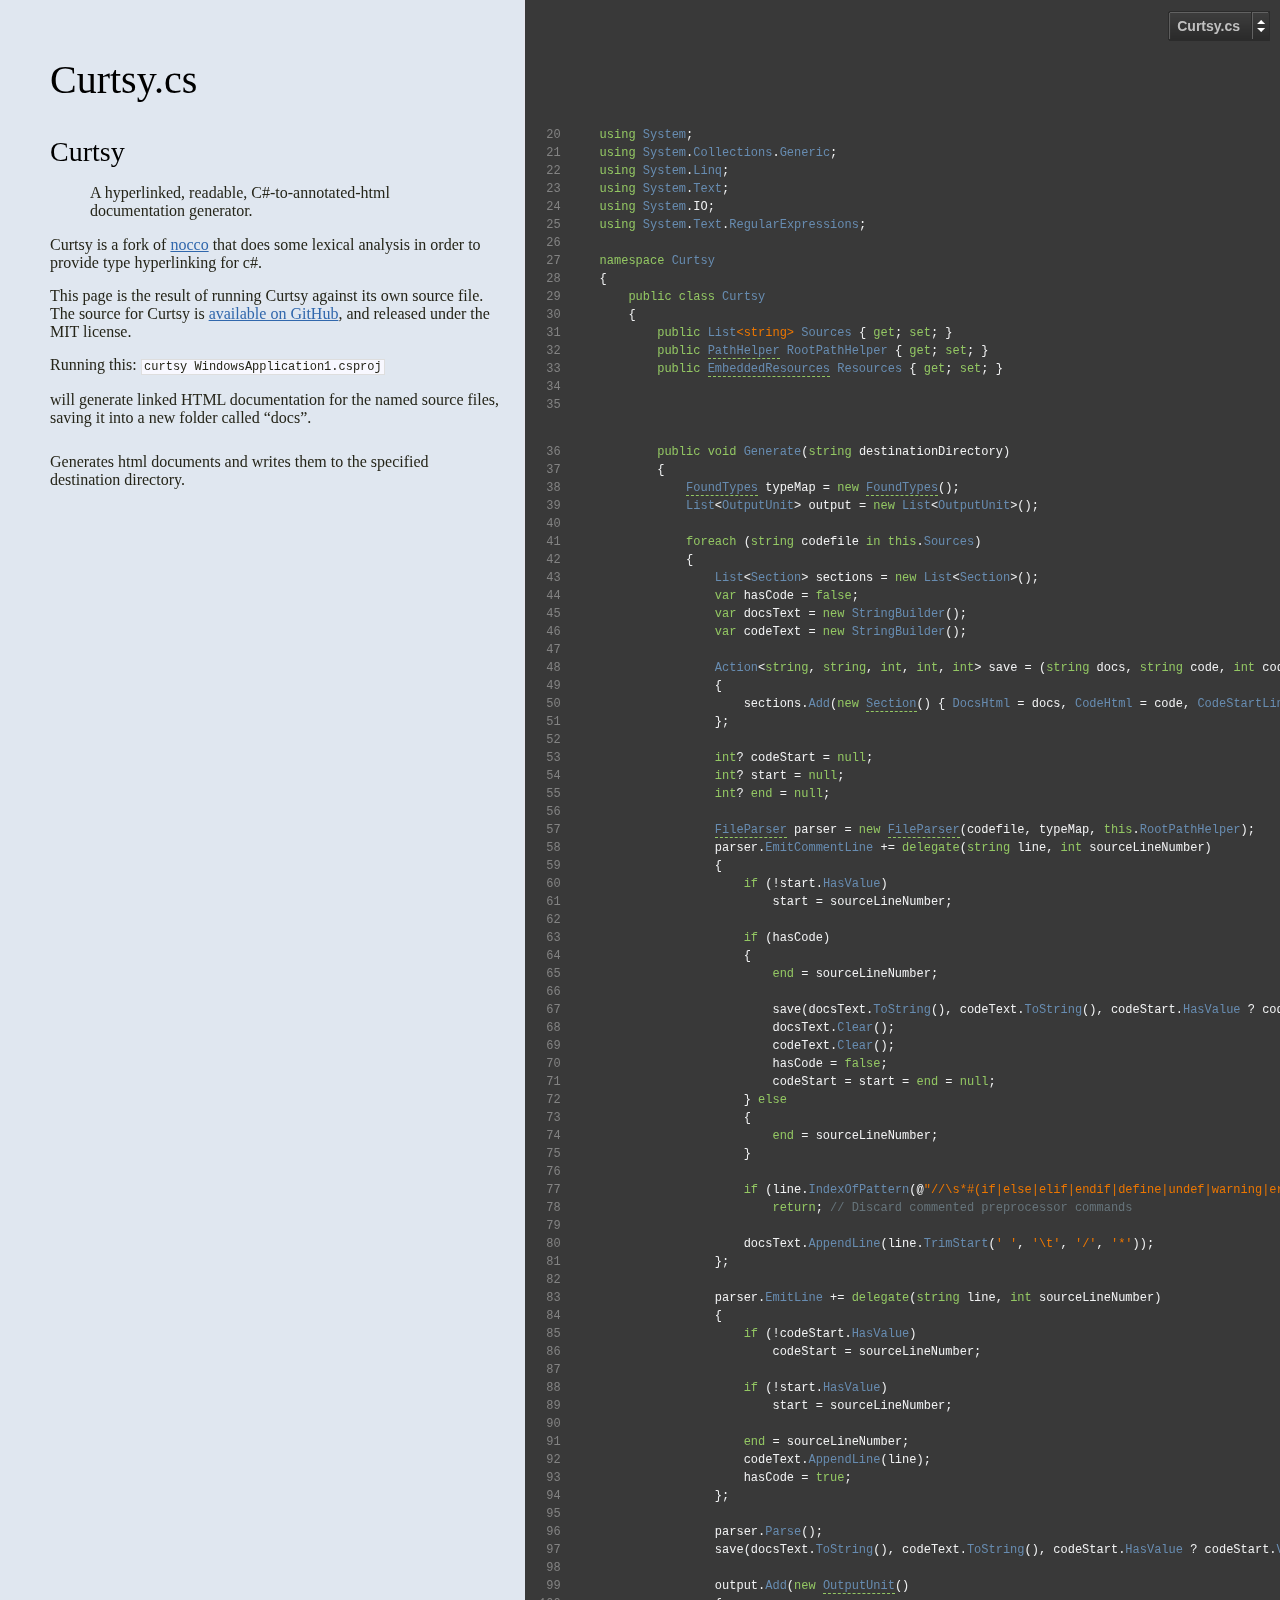
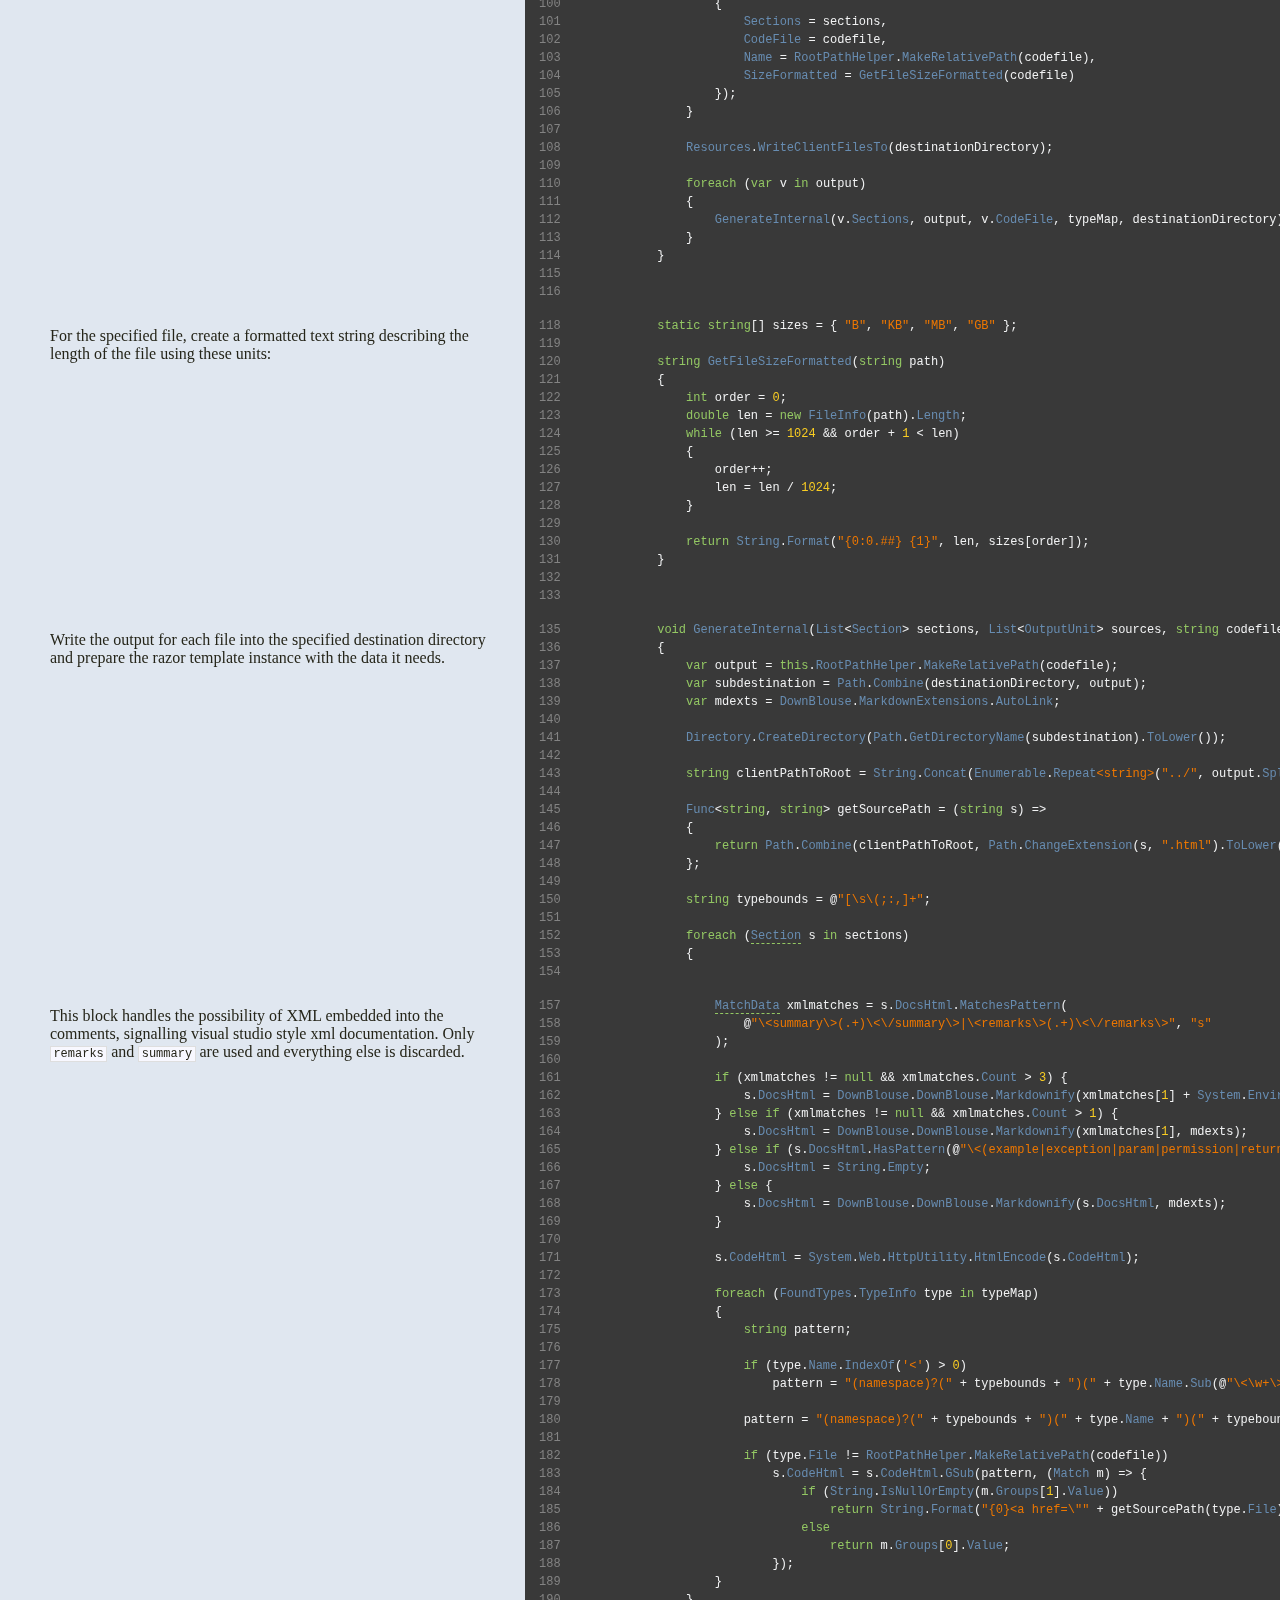
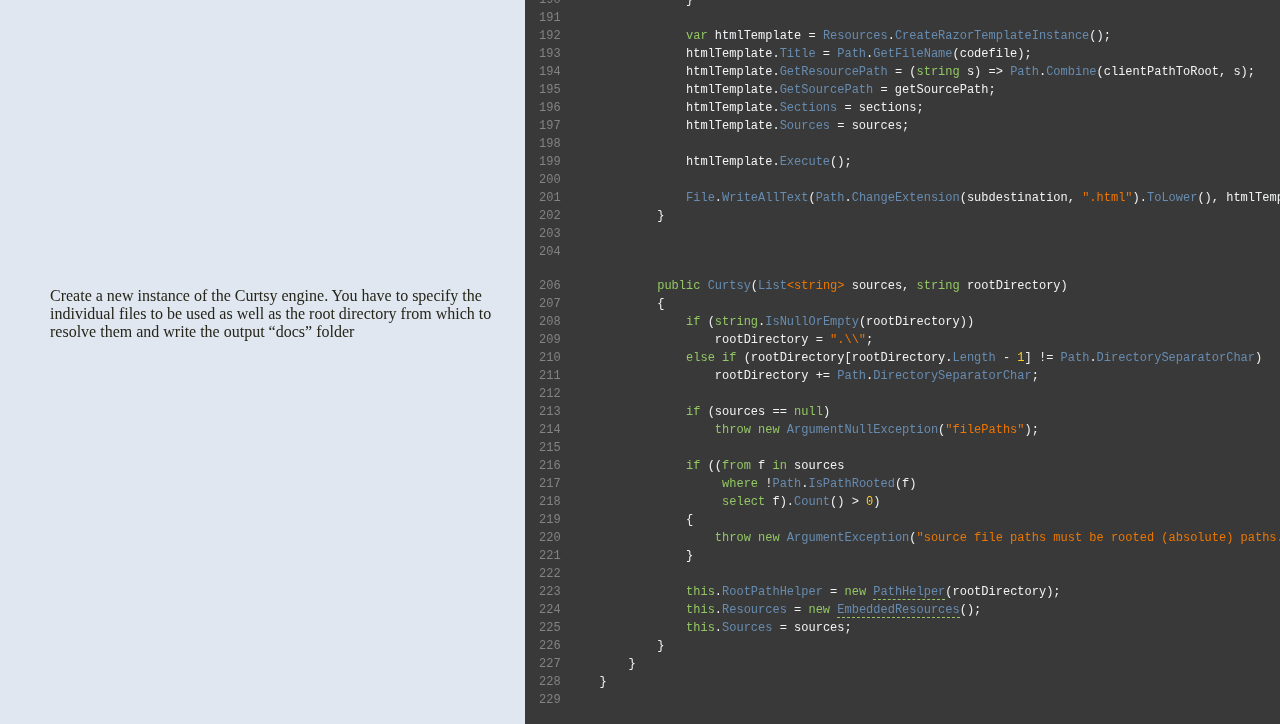
==== commit dc514001: "updated source => updated docs" ====
--- a/index.html
+++ b/index.html
@@ -16,13 +16,13 @@
                 <nav>
                     <table border="0" cellspacing="0">
 							<tr>
-                                <td class="size">8.64 KB</td>
+                                <td class="size">9.77 KB</td>
                                 <td><a class="source" href="curtsy.html">
 								    Curtsy.cs
 							    </a></td>
                             </tr>
 							<tr>
-                                <td class="size">37.19 KB</td>
+                                <td class="size">37.36 KB</td>
                                 <td><a class="source" href="extensions/stringregexextensions.html">
 								    Extensions\StringRegexExtensions.cs
 							    </a></td>
@@ -277,8 +277,8 @@
                         end = sourceLineNumber;
                     }
 
-                    if (line.TrimStart(&#39; &#39;, &#39;\t&#39;).StartsWith(&quot;///&quot;))
-                        return; // Throw away intellisense documentation. It doesn&#39;t markdown well at all.
+                    if (line.IndexOfPattern(@&quot;//\s*#(if|else|elif|endif|define|undef|warning|error|line|region|endregion)&quot;) == 0)
+                        return; // Discard commented preprocessor commands
 
                     docsText.AppendLine(line.TrimStart(&#39; &#39;, &#39;\t&#39;, &#39;/&#39;, &#39;*&#39;));
                 };
@@ -395,8 +395,41 @@
 152<br />
 153<br />
 154<br />
-155<br />
-156<br />
+                        </td>
+						<td class="code">
+							<pre><code class='prettyprint'>        void GenerateInternal(List&lt;Section&gt; sections, List&lt;OutputUnit&gt; sources, string codefile, <a href="foundtypes.html">FoundTypes</a> typeMap, string destinationDirectory)
+        {
+            var output = this.RootPathHelper.MakeRelativePath(codefile);
+            var subdestination = Path.Combine(destinationDirectory, output);
+            var mdexts = DownBlouse.MarkdownExtensions.AutoLink;
+
+            Directory.CreateDirectory(Path.GetDirectoryName(subdestination).ToLower());
+
+            string clientPathToRoot = String.Concat(Enumerable.Repeat&lt;string&gt;(&quot;../&quot;, output.Split(Path.DirectorySeparatorChar).Length - 1));
+
+            Func&lt;string, string&gt; getSourcePath = (string s) =&gt;
+            {
+                return Path.Combine(clientPathToRoot, Path.ChangeExtension(s, &quot;.html&quot;).ToLower()).Replace(Path.DirectorySeparatorChar, &#39;/&#39;);
+            };
+
+            string typebounds = @&quot;[\s\(;:,]+&quot;;
+
+            foreach (<a href="section.html">Section</a> s in sections)
+            {
+</code></pre>
+						</td>
+					</tr>
+					<tr id="section_5">
+						<td class="docs">
+							<div class="pilwrap">
+								<a class="pilcrow" href="#section_5">&#182;</a>
+							</div>
+							<p>This block handles the possibility of XML embedded into the comments, signalling
+visual studio style xml documentation. Only <code>remarks</code> and <code>summary</code> are used and everything else
+is discarded.</p>
+
+						</td>
+                        <td class="lines">
 157<br />
 158<br />
 159<br />
@@ -427,72 +460,7 @@
 184<br />
 185<br />
 186<br />
-                        </td>
-						<td class="code">
-							<pre><code class='prettyprint'>        void GenerateInternal(List&lt;Section&gt; sections, List&lt;OutputUnit&gt; sources, string codefile, <a href="foundtypes.html">FoundTypes</a> typeMap, string destinationDirectory)
-        {
-            var output = this.RootPathHelper.MakeRelativePath(codefile);
-            var subdestination = Path.Combine(destinationDirectory, output);
-            Directory.CreateDirectory(Path.GetDirectoryName(subdestination).ToLower());
-
-            string clientPathToRoot = String.Concat(Enumerable.Repeat&lt;string&gt;(&quot;../&quot;, output.Split(Path.DirectorySeparatorChar).Length - 1));
-
-            Func&lt;string, string&gt; getSourcePath = (string s) =&gt;
-            {
-                return Path.Combine(clientPathToRoot, Path.ChangeExtension(s, &quot;.html&quot;).ToLower()).Replace(Path.DirectorySeparatorChar, &#39;/&#39;);
-            };
-
-            string typebounds = @&quot;[\s\(;:,]+&quot;;
-
-            foreach (<a href="section.html">Section</a> s in sections)
-            {
-                s.DocsHtml = DownBlouse.DownBlouse.Markdownify(s.DocsHtml);
-                s.CodeHtml = System.Web.HttpUtility.HtmlEncode(s.CodeHtml);
-
-                foreach (FoundTypes.TypeInfo type in typeMap)
-                {
-                    string pattern;
-
-                    if (type.Name.IndexOf(&#39;&lt;&#39;) &gt; 0)
-                        pattern = &quot;(namespace)?(&quot; + typebounds + &quot;)(&quot; + type.Name.Sub(@&quot;\&lt;\w+\&gt;&quot;, @&quot;&amp;lt;\w+&amp;gt;&quot;) + &quot;)(&quot; + typebounds + &quot;)&quot;;
-
-                    pattern = &quot;(namespace)?(&quot; + typebounds + &quot;)(&quot; + type.Name + &quot;)(&quot; + typebounds + &quot;)&quot;;
-
-                    if (type.File != RootPathHelper.MakeRelativePath(codefile))
-                        s.CodeHtml = s.CodeHtml.GSub(pattern, (Match m) =&gt; {
-                            if (String.IsNullOrEmpty(m.Groups[1].Value))
-                                return String.Format(&quot;{0}&lt;a href=\&quot;&quot; + getSourcePath(type.File) + &quot;\&quot;&gt;{1}&lt;/a&gt;{2}&quot;, m.Groups[2].Value, m.Groups[3].Value, m.Groups[4].Value);
-                            else
-                                return m.Groups[0].Value;
-                        });
-                }
-            }
-
-            var htmlTemplate = Resources.CreateRazorTemplateInstance();
-            htmlTemplate.Title = Path.GetFileName(codefile);
-            htmlTemplate.GetResourcePath = (string s) =&gt; Path.Combine(clientPathToRoot, s);
-            htmlTemplate.GetSourcePath = getSourcePath;
-            htmlTemplate.Sections = sections;
-            htmlTemplate.Sources = sources;
-
-            htmlTemplate.Execute();
-
-            File.WriteAllText(Path.ChangeExtension(subdestination, &quot;.html&quot;).ToLower(), htmlTemplate.Buffer.ToString()); // Overwrites existing file
-        }
-
-</code></pre>
-						</td>
-					</tr>
-					<tr id="section_5">
-						<td class="docs">
-							<div class="pilwrap">
-								<a class="pilcrow" href="#section_5">&#182;</a>
-							</div>
-							<p>Create a new instance of the Curtsy engine. You have to specify the individual files to be used as well
-as the root directory from which to resolve them and write the output &ldquo;docs&rdquo; folder</p>
-
-						</td>
-                        <td class="lines">
+187<br />
 188<br />
 189<br />
 190<br />
@@ -510,13 +478,92 @@
 202<br />
 203<br />
 204<br />
-205<br />
+                        </td>
+						<td class="code">
+							<pre><code class='prettyprint'>                <a href="extensions/stringregexextensions.html">MatchData</a> xmlmatches = s.DocsHtml.MatchesPattern(
+                    @&quot;\&lt;summary\&gt;(.+)\&lt;\/summary\&gt;|\&lt;remarks\&gt;(.+)\&lt;\/remarks\&gt;&quot;, &quot;s&quot;
+                );
+
+                if (xmlmatches != null &amp;&amp; xmlmatches.Count &gt; 3) {
+                    s.DocsHtml = DownBlouse.DownBlouse.Markdownify(xmlmatches[1] + System.Environment.NewLine + System.Environment.NewLine + xmlmatches[3], mdexts);
+                } else if (xmlmatches != null &amp;&amp; xmlmatches.Count &gt; 1) {
+                    s.DocsHtml = DownBlouse.DownBlouse.Markdownify(xmlmatches[1], mdexts);
+                } else if (s.DocsHtml.HasPattern(@&quot;\&lt;(example|exception|param|permission|returns|seealso|include)\&gt;&quot;)) {
+                    s.DocsHtml = String.Empty;
+                } else {
+                    s.DocsHtml = DownBlouse.DownBlouse.Markdownify(s.DocsHtml, mdexts);
+                }
+
+                s.CodeHtml = System.Web.HttpUtility.HtmlEncode(s.CodeHtml);
+
+                foreach (FoundTypes.TypeInfo type in typeMap)
+                {
+                    string pattern;
+
+                    if (type.Name.IndexOf(&#39;&lt;&#39;) &gt; 0)
+                        pattern = &quot;(namespace)?(&quot; + typebounds + &quot;)(&quot; + type.Name.Sub(@&quot;\&lt;\w+\&gt;&quot;, @&quot;&amp;lt;\w+&amp;gt;&quot;) + &quot;)(&quot; + typebounds + &quot;)&quot;;
+
+                    pattern = &quot;(namespace)?(&quot; + typebounds + &quot;)(&quot; + type.Name + &quot;)(&quot; + typebounds + &quot;)&quot;;
+
+                    if (type.File != RootPathHelper.MakeRelativePath(codefile))
+                        s.CodeHtml = s.CodeHtml.GSub(pattern, (Match m) =&gt; {
+                            if (String.IsNullOrEmpty(m.Groups[1].Value))
+                                return String.Format(&quot;{0}&lt;a href=\&quot;&quot; + getSourcePath(type.File) + &quot;\&quot;&gt;{1}&lt;/a&gt;{2}&quot;, m.Groups[2].Value, m.Groups[3].Value, m.Groups[4].Value);
+                            else
+                                return m.Groups[0].Value;
+                        });
+                }
+            }
+
+            var htmlTemplate = Resources.CreateRazorTemplateInstance();
+            htmlTemplate.Title = Path.GetFileName(codefile);
+            htmlTemplate.GetResourcePath = (string s) =&gt; Path.Combine(clientPathToRoot, s);
+            htmlTemplate.GetSourcePath = getSourcePath;
+            htmlTemplate.Sections = sections;
+            htmlTemplate.Sources = sources;
+
+            htmlTemplate.Execute();
+
+            File.WriteAllText(Path.ChangeExtension(subdestination, &quot;.html&quot;).ToLower(), htmlTemplate.Buffer.ToString()); // Overwrites existing file
+        }
+
+</code></pre>
+						</td>
+					</tr>
+					<tr id="section_6">
+						<td class="docs">
+							<div class="pilwrap">
+								<a class="pilcrow" href="#section_6">&#182;</a>
+							</div>
+							<p>Create a new instance of the Curtsy engine. You have to specify the individual files to be used as well
+as the root directory from which to resolve them and write the output &ldquo;docs&rdquo; folder</p>
+
+						</td>
+                        <td class="lines">
 206<br />
 207<br />
 208<br />
 209<br />
 210<br />
 211<br />
+212<br />
+213<br />
+214<br />
+215<br />
+216<br />
+217<br />
+218<br />
+219<br />
+220<br />
+221<br />
+222<br />
+223<br />
+224<br />
+225<br />
+226<br />
+227<br />
+228<br />
+229<br />
                         </td>
 						<td class="code">
 							<pre><code class='prettyprint'>        public Curtsy(List&lt;string&gt; sources, string rootDirectory)
